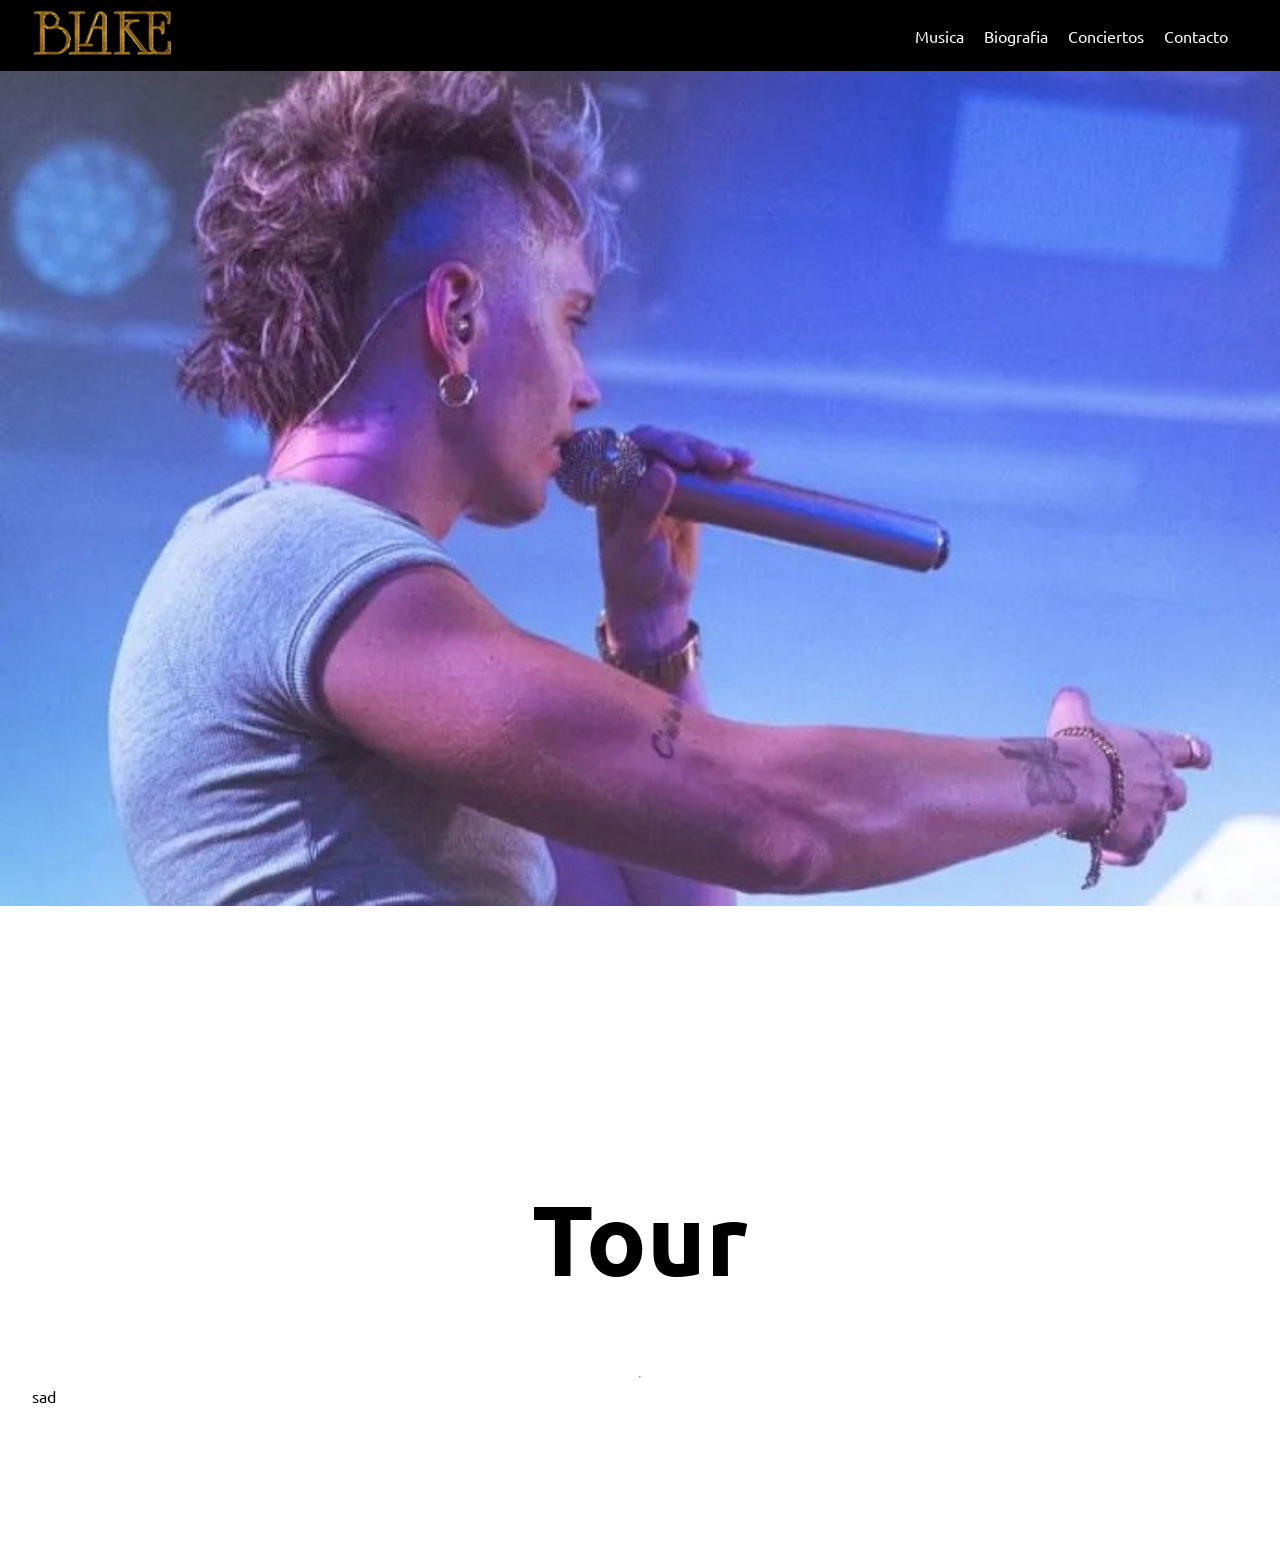
==== index.html @ 222b45f8 "tour" ====
<!DOCTYPE html>
<html lang="ca">
<head>
    <meta charset="UTF-8">
    <meta name="viewport" content="width=device-width, initial-scale=1">
    <title>Blake</title>
    <link rel="icon" href="assets/img/blake logo.webp" >
    <link rel="stylesheet" href="assets/css/estils.css">
    <link rel="stylesheet" href="assets/css/index.css">
    <link rel="preconnect" href="https://fonts.googleapis.com">
    <link rel="preconnect" href="https://fonts.gstatic.com" crossorigin>
    <link href="https://fonts.googleapis.com/css2?family=Ubuntu:ital,wght@0,300;0,400;0,500;0,700;1,300;1,400;1,500;1,700&display=swap" rel="stylesheet">
</head>

<body>
    <nav class="cabecera">
        <a href="index.html"><img src="assets/img/logo.png"></a>
        <a href="musica.html" class="menu">Musica</a>
        <a href="historia.html" class="menu">Biografia</a>
        <a href="concerts.html" class="menu">Conciertos</a>
        <a href="contacte.html" class="menu">Contacto</a>
        <div class="desplegable_movil">
            <input type="checkbox" id="toggle-info" class="toggle">
            <label for="toggle-info" class="menumovilinfo">Información </label>
            <nav class="menudesplegable">
                <a href="musica.html" class="menumovil">Musica</a>
                <a href="historia.html" class="menumovil">Biografia</a>
                <a href="concerts.html" class="menumovil">Conciertos</a>
                <a href="contacte.html" class="menumovil">Contacto</a>
            </nav>
        </div>
    </nav>
    <section class="hero">
        
    </section>
    
    <div class="tour">
        <h1>Tour</h1>
        <hr>
        <div>sad</div>
    </div>

</body>
</html>
---- assets/css/estils.css ----
body{
    font-family: ubuntu;
    margin:0 ;
}
a {
    text-decoration: none;
}
.cabecera{
    background-color: black;
    height: 55px;
    padding: 8px 32px;
    display: flex;
    position: sticky;
    top: 0;
    z-index: 100;
}
.cabecera>a{
    margin-right:20px;
    align-items: center;
    color:white;
    
}
.cabecera>a>img{
    height: 50px;
    
}
.cabecera>a:nth-child(1){
    margin-right: auto;
}
.menu{
    display:flex;
}
.menumovil{
    margin:5px 0;
    color:white;
}
.desplegable_movil{
    display: none;
    position: absolute;
    right:7%;
    top:25%;
    flex-direction: column;
    font-size:20px;
}
.menudesplegable {
    display: flex;
    flex-direction: column;
    align-items: center;
    background-color: rgb(12, 12, 23);
    border: solid 1px #FFD700;
    border-radius: 10px;
    opacity: 0;
    visibility: hidden;
    transition:opacity 0.8s ease, visibility 0.8s;
}

.toggle {
    display: none;
}
.menumovilinfo{
    margin:5px 0;
    color:white;
}
.menumovilinfo::after{
    content:"▾";
}
.toggle:checked ~ .menudesplegable {
    opacity: 1;
    visibility: visible;
}

@media(max-width:550px){
    .menu{
        display:none;
    }
    .desplegable_movil{
        display: flex;
    }
}
---- assets/css/index.css ----
.imagenhero{
    width:100%;
    opacity: 0.5;
}
.hero{
    min-height:900px;
    background-image: url("../img/blake hero.jpg");
    background-repeat: no-repeat;
    background-attachment: fixed;
    background-size: cover;  
    background-position: center;
}
.tour{
    padding:140px 32px;
    display: flex;
    flex-direction: column;
    
}
.hr {
    size:1px;
    color:black;
}
.tour h1 {
    text-align: center;
    font-size: 100px
    
}
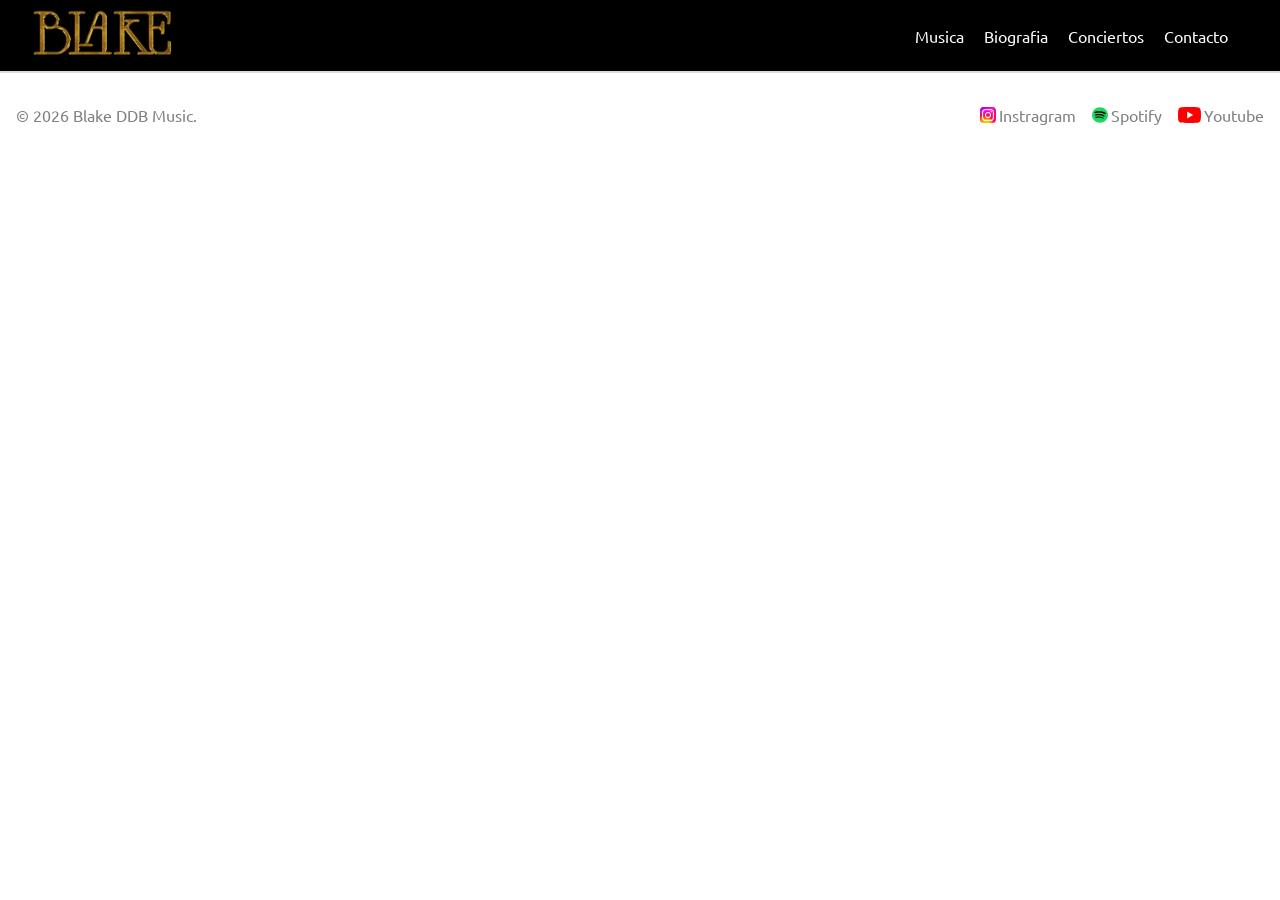
==== commit 08f27b18: "Merge remote-tracking branch 'origin/main' into danielz" ====
--- a/index.html
+++ b/index.html
@@ -6,10 +6,7 @@
     <title>Blake</title>
     <link rel="icon" href="assets/img/blake logo.webp" >
     <link rel="stylesheet" href="assets/css/estils.css">
-    <link rel="stylesheet" href="assets/css/index.css">
-    <link rel="preconnect" href="https://fonts.googleapis.com">
-    <link rel="preconnect" href="https://fonts.gstatic.com" crossorigin>
-    <link href="https://fonts.googleapis.com/css2?family=Ubuntu:ital,wght@0,300;0,400;0,500;0,700;1,300;1,400;1,500;1,700&display=swap" rel="stylesheet">
+    <link rel="stylesheet" href="assets/css/font_ubuntu.css">
 </head>
 
 <body>
@@ -34,11 +31,14 @@
         
     </section>
     
-    <div class="tour">
-        <h1>Tour</h1>
-        <hr>
-        <div>sad</div>
-    </div>
-
+    <div class="espacio"></div>
+    <footer>
+        <span>© 2026 Blake DDB Music.</span>
+        <div>
+            <a href="https://www.instagram.com/blakemusica/"><img src="./assets/img/icons/instagram_icon.svg" alt="Instragram" class="footer-icon">Instragram</a>
+            <a href="https://open.spotify.com/intl-es/artist/2FwMmxiCWQhEyO9k0nOyNF"><img src="./assets/img/icons/spotify_icon.svg" alt="Spotify" class="footer-icon">Spotify</a>
+            <a href="https://www.youtube.com/@BLAKEMUSICA"><img src="./assets/img/icons/youtube_icon.svg" alt="Youtube" class="footer-icon">Youtube</a>
+        </div>
+    </footer>
 </body>
 </html>
--- a/assets/css/estils.css
+++ b/assets/css/estils.css
@@ -1,9 +1,43 @@
 body{
-    font-family: ubuntu;
-    margin:0 ;
+    font-family: "Ubuntu";
+    margin: 0;
 }
 a {
     text-decoration: none;
+}
+footer {
+    
+    display: flex;
+    align-items: center;
+    justify-content: space-between;
+    border-top: 2px solid gainsboro;
+    padding:  2em 1em;
+    >span {
+        color: grey;
+    }
+    >div {
+        display: flex;
+        align-items: center;
+        justify-content: space-around;
+        gap: 1em;
+        >a {
+            
+            display: flex;
+            color: grey;
+            transition: color 0.1s ease; 
+            align-items: center;
+        }
+        >a:hover {
+            color: black;
+        }
+    }
+}
+.footer-icon {
+    height: 1em;
+    margin-right: 0.2em;
+}
+.invert-image-color {
+    filter: invert();
 }
 .cabecera{
     background-color: black;
--- a/assets/css/font_ubuntu.css
+++ b/assets/css/font_ubuntu.css
@@ -0,0 +1,48 @@
+@import url('https://fonts.googleapis.com/css2?family=Ubuntu:ital,wght@0,300;0,400;0,500;0,700;1,300;1,400;1,500;1,700&display=swap');
+.ubuntu-light {
+  font-family: "Ubuntu", sans-serif;
+  font-weight: 300;
+  font-style: normal;
+}
+
+.ubuntu-regular {
+  font-family: "Ubuntu", sans-serif;
+  font-weight: 400;
+  font-style: normal;
+}
+
+.ubuntu-medium {
+  font-family: "Ubuntu", sans-serif;
+  font-weight: 500;
+  font-style: normal;
+}
+
+.ubuntu-bold {
+  font-family: "Ubuntu", sans-serif;
+  font-weight: 700;
+  font-style: normal;
+}
+
+.ubuntu-light-italic {
+  font-family: "Ubuntu", sans-serif;
+  font-weight: 300;
+  font-style: italic;
+}
+
+.ubuntu-regular-italic {
+  font-family: "Ubuntu", sans-serif;
+  font-weight: 400;
+  font-style: italic;
+}
+
+.ubuntu-medium-italic {
+  font-family: "Ubuntu", sans-serif;
+  font-weight: 500;
+  font-style: italic;
+}
+
+.ubuntu-bold-italic {
+  font-family: "Ubuntu", sans-serif;
+  font-weight: 700;
+  font-style: italic;
+}
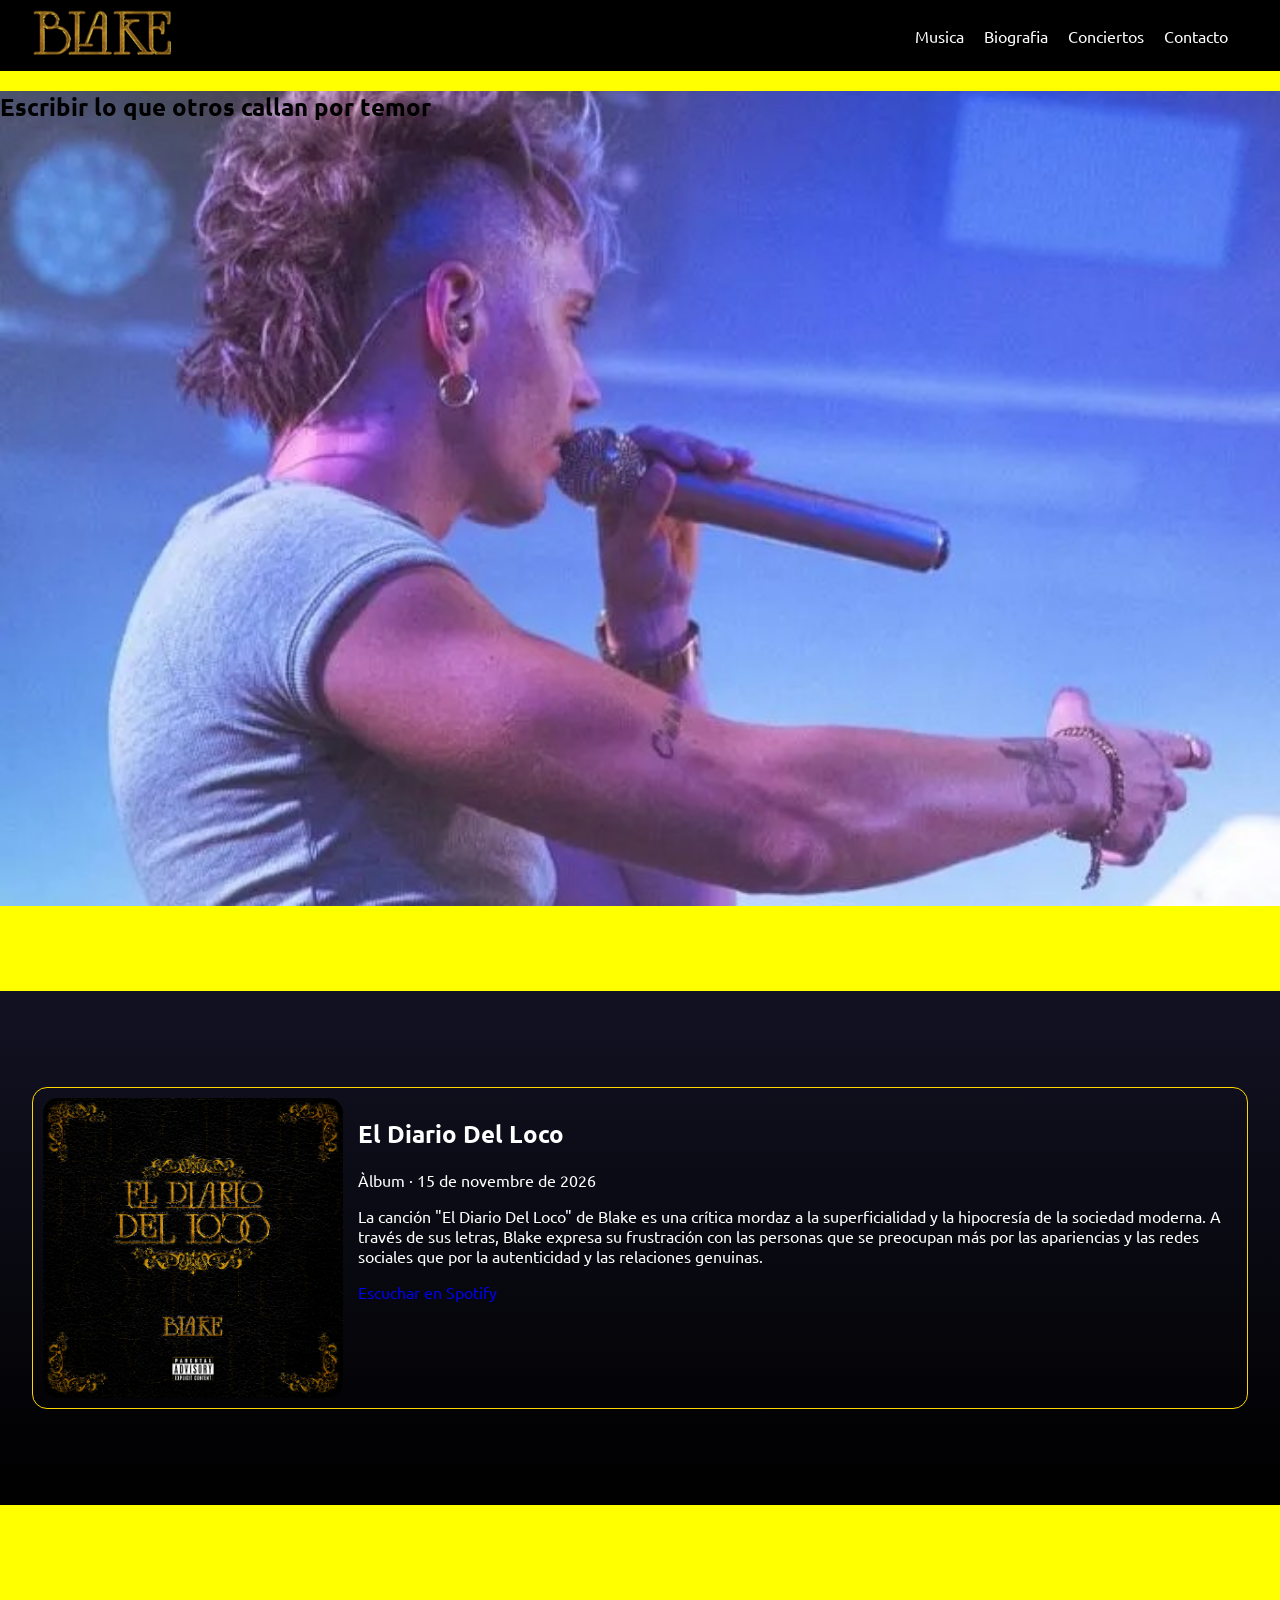
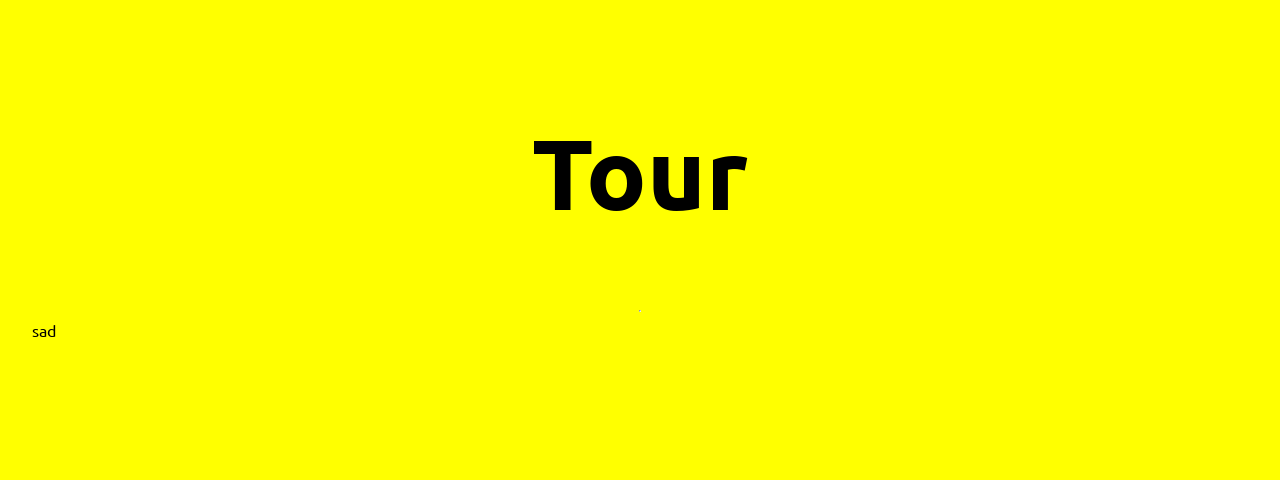
==== commit 206a53b3: "header para moviles arreglado" ====
--- a/index.html
+++ b/index.html
@@ -6,7 +6,10 @@
     <title>Blake</title>
     <link rel="icon" href="assets/img/blake logo.webp" >
     <link rel="stylesheet" href="assets/css/estils.css">
-    <link rel="stylesheet" href="assets/css/font_ubuntu.css">
+    <link rel="stylesheet" href="assets/css/index.css">
+    <link rel="preconnect" href="https://fonts.googleapis.com">
+    <link rel="preconnect" href="https://fonts.gstatic.com" crossorigin>
+    <link href="https://fonts.googleapis.com/css2?family=Ubuntu:ital,wght@0,300;0,400;0,500;0,700;1,300;1,400;1,500;1,700&display=swap" rel="stylesheet">
 </head>
 
 <body>
@@ -28,17 +31,32 @@
         </div>
     </nav>
     <section class="hero">
-        
+        <h1 class="hero_texto">Escribir lo que otros callan por temor</h1>
     </section>
-    
-    <div class="espacio"></div>
-    <footer>
-        <span>© 2026 Blake DDB Music.</span>
-        <div>
-            <a href="https://www.instagram.com/blakemusica/"><img src="./assets/img/icons/instagram_icon.svg" alt="Instragram" class="footer-icon">Instragram</a>
-            <a href="https://open.spotify.com/intl-es/artist/2FwMmxiCWQhEyO9k0nOyNF"><img src="./assets/img/icons/spotify_icon.svg" alt="Spotify" class="footer-icon">Spotify</a>
-            <a href="https://www.youtube.com/@BLAKEMUSICA"><img src="./assets/img/icons/youtube_icon.svg" alt="Youtube" class="footer-icon">Youtube</a>
+    <section class="album">
+    <div class="albumcard">
+        <img src="assets/img/portadaalbum.png" class="albumportada">
+
+        <div class="albuminfo">
+
+            <h2>El Diario Del Loco</h2>
+            <p class="album_fecha">Àlbum · 15 de novembre de 2026</p>
+            <p class="album_descripcion">
+                La canción "El Diario Del Loco" de Blake es una crítica mordaz a la superficialidad y la hipocresía de la sociedad moderna. A través de sus letras, Blake expresa su frustración con las personas que se preocupan más por las apariencias y las redes sociales que por la autenticidad y las relaciones genuinas.
+            </p>
+
+            <div class="album_botones">
+                <a href="https://open.spotify.com/intl-es/track/6HlX2bpBirY8SBoBMc69nj"">Escuchar en Spotify</a>
+
+            </div>
         </div>
-    </footer>
+    </div>
+</section>
+    <div class="tour">
+        <h1>Tour</h1>
+        <hr>
+        <div>sad</div>
+    </div>
+
 </body>
 </html>
--- a/assets/css/estils.css
+++ b/assets/css/estils.css
@@ -1,43 +1,9 @@
 body{
-    font-family: "Ubuntu";
-    margin: 0;
+    font-family: ubuntu;
+    margin:0 ;
 }
 a {
     text-decoration: none;
-}
-footer {
-    
-    display: flex;
-    align-items: center;
-    justify-content: space-between;
-    border-top: 2px solid gainsboro;
-    padding:  2em 1em;
-    >span {
-        color: grey;
-    }
-    >div {
-        display: flex;
-        align-items: center;
-        justify-content: space-around;
-        gap: 1em;
-        >a {
-            
-            display: flex;
-            color: grey;
-            transition: color 0.1s ease; 
-            align-items: center;
-        }
-        >a:hover {
-            color: black;
-        }
-    }
-}
-.footer-icon {
-    height: 1em;
-    margin-right: 0.2em;
-}
-.invert-image-color {
-    filter: invert();
 }
 .cabecera{
     background-color: black;
@@ -56,7 +22,6 @@
 }
 .cabecera>a>img{
     height: 50px;
-    
 }
 .cabecera>a:nth-child(1){
     margin-right: auto;
@@ -65,8 +30,18 @@
     display:flex;
 }
 .menumovil{
-    margin:5px 0;
+    padding:5px 0;
     color:white;
+}
+
+.menumovil:hover{
+    background-color: rgb(44, 44, 44);
+}
+.menumovil:hover:first-child{
+    border-radius:10px 10px 0 0;
+}
+.menumovil:hover:last-child{
+    border-radius:0 0 10px 10px;
 }
 .desplegable_movil{
     display: none;
@@ -79,13 +54,13 @@
 .menudesplegable {
     display: flex;
     flex-direction: column;
-    align-items: center;
+    text-align: center;
     background-color: rgb(12, 12, 23);
     border: solid 1px #FFD700;
     border-radius: 10px;
     opacity: 0;
     visibility: hidden;
-    transition:opacity 0.8s ease, visibility 0.8s;
+    transition:opacity 0.5s ease, visibility 0.5s;
 }
 
 .toggle {
@@ -103,7 +78,7 @@
     visibility: visible;
 }
 
-@media(max-width:550px){
+@media(max-width:580px){
     .menu{
         display:none;
     }
--- a/assets/css/index.css
+++ b/assets/css/index.css
@@ -0,0 +1,59 @@
+body{
+    background-color:yellow;
+}
+.imagenhero{
+    width:100%;
+    opacity: 0.5;
+}
+.hero{
+    min-height:900px;
+    background-image: url("../img/blake hero.jpg");
+    background-repeat: no-repeat;
+    background-attachment: fixed;
+    background-size: cover;  
+    background-position: center;
+}
+
+
+/*lanzamiento*/
+.album{
+    background: linear-gradient(#121223, black);
+    color: white;
+    padding: 96px 32px;
+
+}
+.albumcard{
+    border: 1px solid #FFD700;
+    padding: 10px;
+    display: flex;
+    
+    border-radius: 15px;
+}
+.albumportada{
+    max-width: 300px;
+    width: 100%;
+    border-radius: 15px;
+    margin-right: 15px;
+}
+
+
+
+
+
+
+
+
+/*Tour*/
+.tour{
+    padding:140px 32px;
+    display: flex;
+    flex-direction: column;
+    
+    
+}
+
+.tour h1 {
+    text-align: center;
+    font-size: 100px
+    
+}
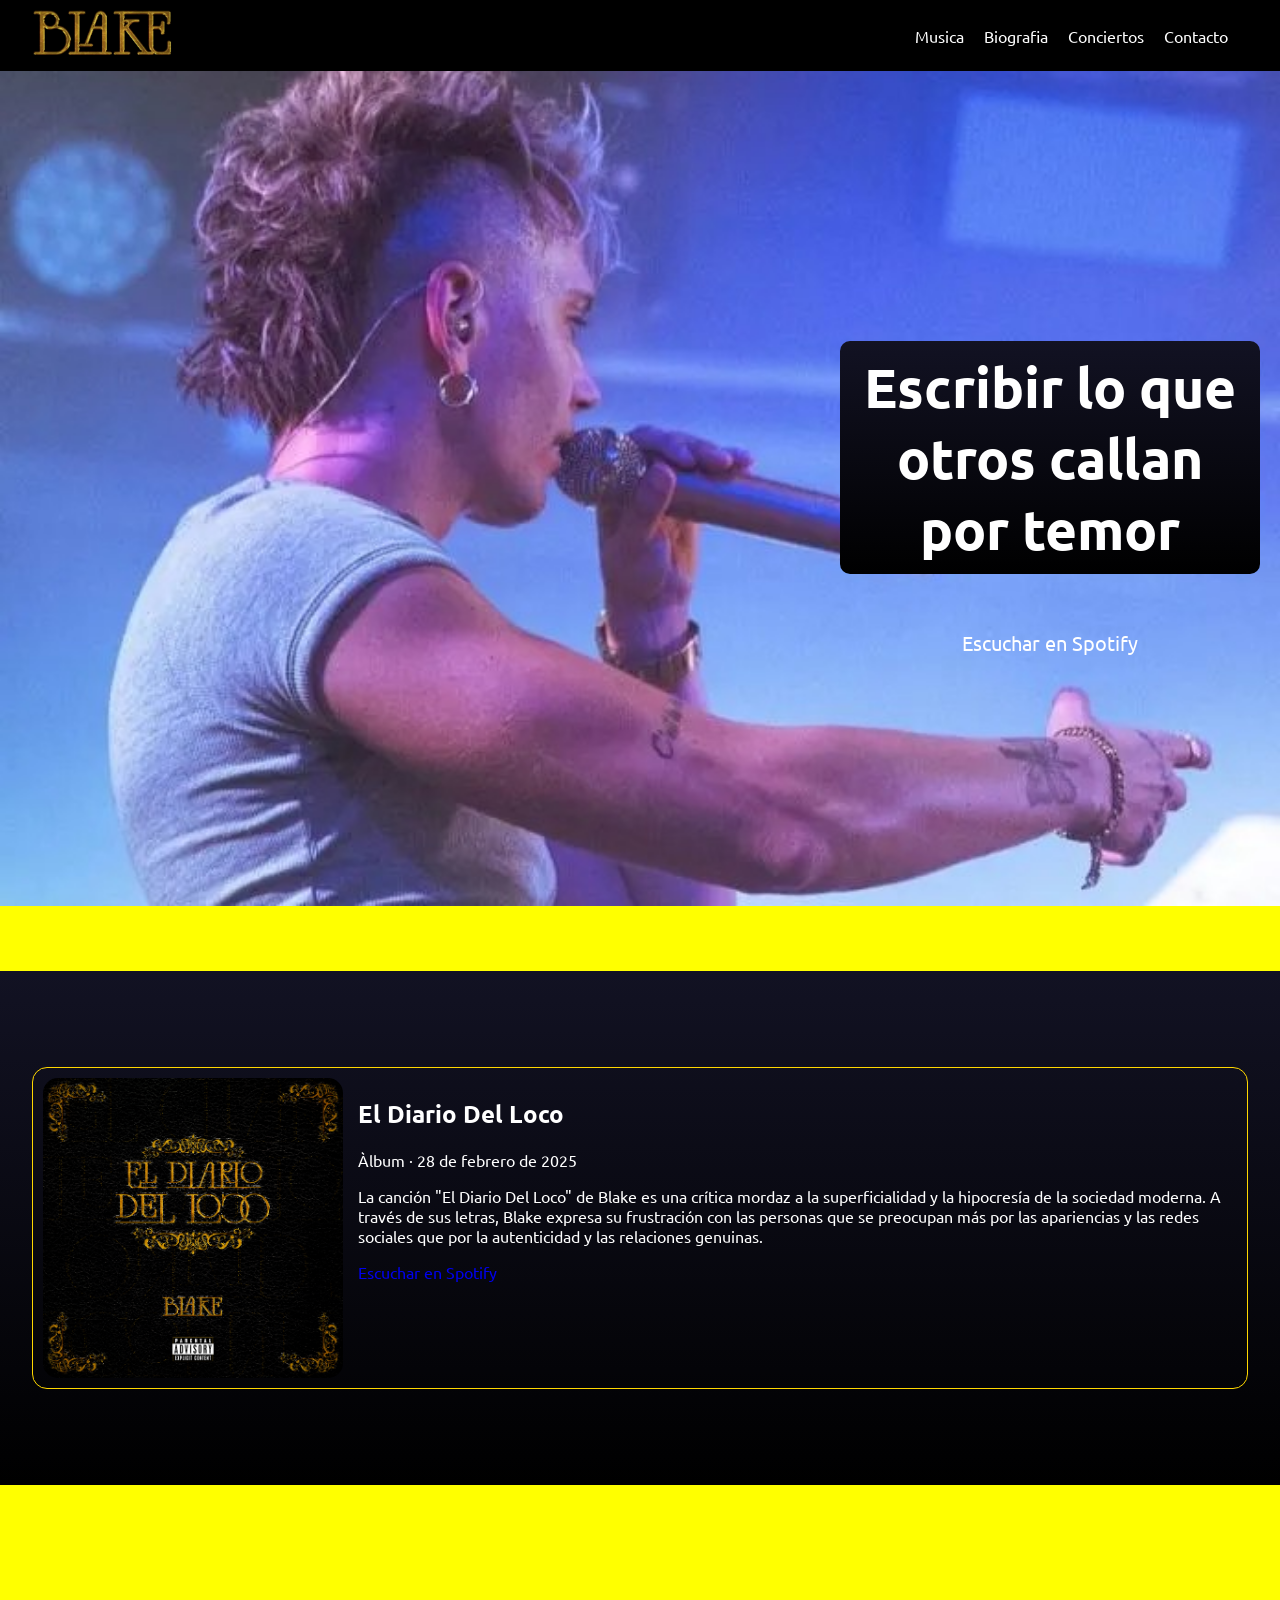
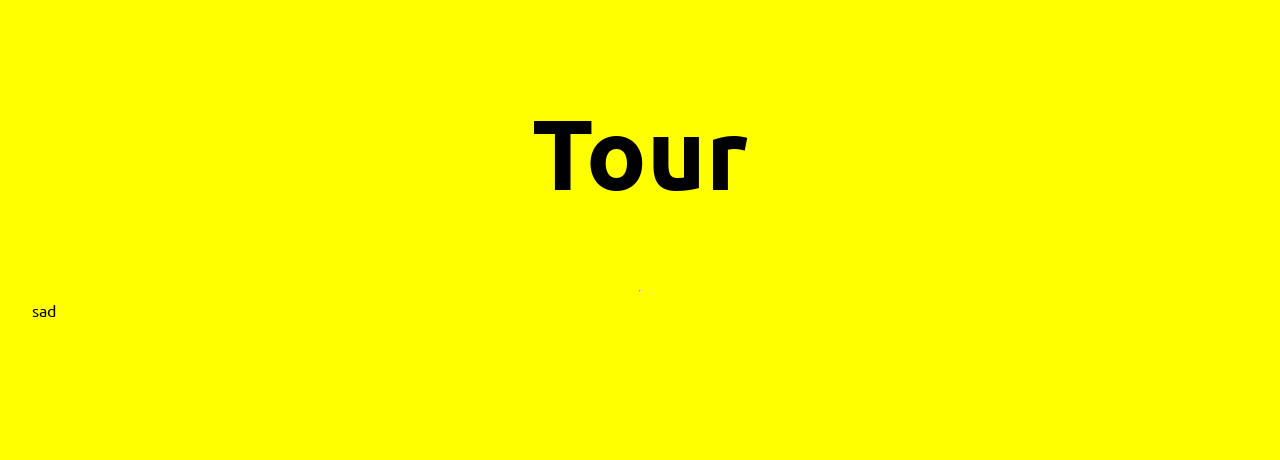
==== commit a491279a: "continuando hero" ====
--- a/index.html
+++ b/index.html
@@ -31,7 +31,8 @@
         </div>
     </nav>
     <section class="hero">
-        <h1 class="hero_texto">Escribir lo que otros callan por temor</h1>
+        <h1 class="hero_titulo">Escribir lo que otros callan por temor</h1>
+        <a class="spotify">Escuchar en Spotify</a>
     </section>
     <section class="album">
     <div class="albumcard">
@@ -40,7 +41,7 @@
         <div class="albuminfo">
 
             <h2>El Diario Del Loco</h2>
-            <p class="album_fecha">Àlbum · 15 de novembre de 2026</p>
+            <p class="album_fecha">Àlbum · 28 de febrero de 2025</p>
             <p class="album_descripcion">
                 La canción "El Diario Del Loco" de Blake es una crítica mordaz a la superficialidad y la hipocresía de la sociedad moderna. A través de sus letras, Blake expresa su frustración con las personas que se preocupan más por las apariencias y las redes sociales que por la autenticidad y las relaciones genuinas.
             </p>
--- a/assets/css/index.css
+++ b/assets/css/index.css
@@ -6,15 +6,39 @@
     opacity: 0.5;
 }
 .hero{
-    min-height:900px;
+    min-height: 100dvh;
     background-image: url("../img/blake hero.jpg");
     background-repeat: no-repeat;
     background-attachment: fixed;
     background-size: cover;  
     background-position: center;
+    display: flex;
+    flex-direction: column;
+
 }
-
-
+.hero_titulo{
+    background: linear-gradient(#121223, black);
+    color: white;
+    border-radius: 10px;
+    margin-top: 30dvh;
+    margin-left: auto;
+    margin-right: 20px;
+    padding: 10px;
+    text-align: center;
+    font-size: 55px;
+    width: 400px;
+}
+.spotify{
+    background: ;
+    color: white;
+    border-radius: 10px;
+    margin-left: auto;
+    margin-right: 20px;
+    padding: 10px;
+    text-align: center;
+    font-size: 20px;
+    width: 400px;
+}
 /*lanzamiento*/
 .album{
     background: linear-gradient(#121223, black);
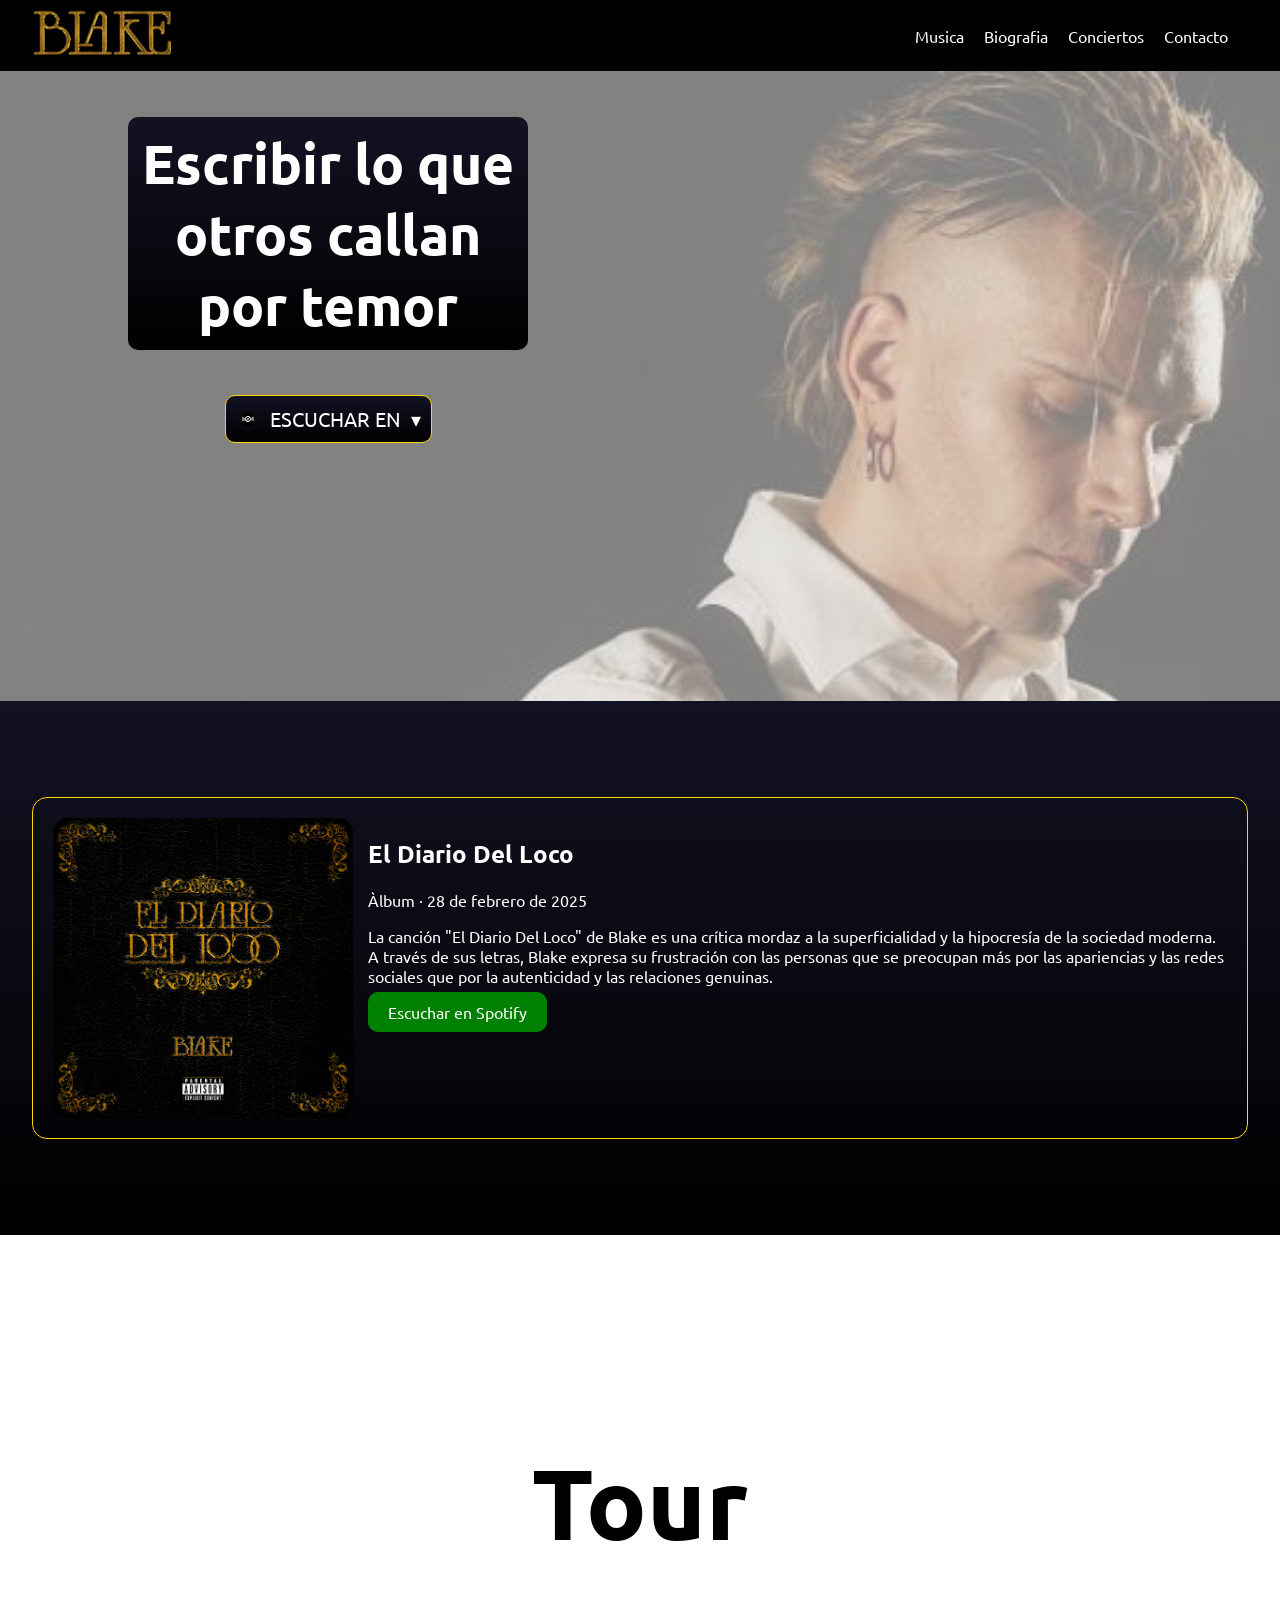
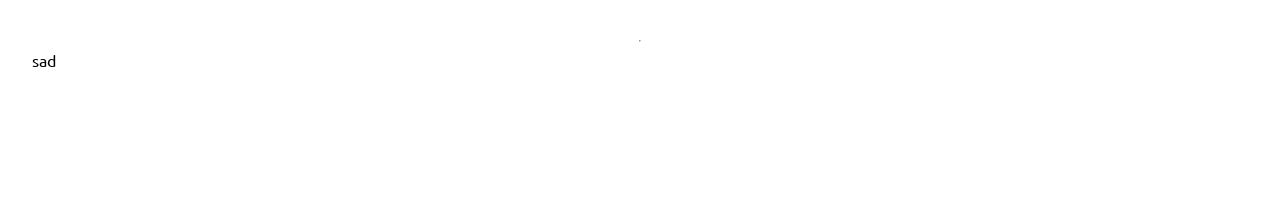
==== commit c6998beb: "pagina principal practicament terminada falta las novedades del artista(tour)" ====
--- a/index.html
+++ b/index.html
@@ -13,6 +13,7 @@
 </head>
 
 <body>
+    <div class="progreso"></div>
     <nav class="cabecera">
         <a href="index.html"><img src="assets/img/logo.png"></a>
         <a href="musica.html" class="menu">Musica</a>
@@ -30,10 +31,27 @@
             </nav>
         </div>
     </nav>
+
     <section class="hero">
-        <h1 class="hero_titulo">Escribir lo que otros callan por temor</h1>
-        <a class="spotify">Escuchar en Spotify</a>
+        <div class="hero_caja">
+            <div class="animacion"></div>
+            <h1 class="hero_titulo">Escribir lo que otros callan por temor</h1>
+                <div class="hero_desplegable">
+    <div class="hero_escuchar" >
+        <object type="image/svg+xml" data="assets/altres_recursos/Player_Music.svg"></object>
+        <span>Escuchar en</span>
+    </div>
+
+    <div class="hero_escuchar_menu">
+        <a class="plataforma" href="https://open.spotify.com/intl-es/artist/2FwMmxiCWQhEyO9k0nOyNF">Spotify</a>
+        <a class="plataforma" href="https://www.youtube.com/channel/UCLmsHpqffqs_5y8jvbsptvw" target="_blank" rel="noopener">YouTube</a>
+        <a class="plataforma" href="https://music.apple.com/es/artist/blake/1274430332" target="_blank" rel="noopener">Apple Music</a>
+    </div>
+</div>
+        </div>
     </section>
+
+
     <section class="album">
     <div class="albumcard">
         <img src="assets/img/portadaalbum.png" class="albumportada">
@@ -47,7 +65,7 @@
             </p>
 
             <div class="album_botones">
-                <a href="https://open.spotify.com/intl-es/track/6HlX2bpBirY8SBoBMc69nj"">Escuchar en Spotify</a>
+                <a href="https://open.spotify.com/intl-es/track/6HlX2bpBirY8SBoBMc69nj" class="diario_spotify">Escuchar en Spotify</a>
 
             </div>
         </div>
--- a/assets/css/estils.css
+++ b/assets/css/estils.css
@@ -73,6 +73,7 @@
 .menumovilinfo::after{
     content:"▾";
 }
+
 .toggle:checked ~ .menudesplegable {
     opacity: 1;
     visibility: visible;
--- a/assets/css/index.css
+++ b/assets/css/index.css
@@ -1,58 +1,164 @@
-body{
-    background-color:yellow;
-}
+/* Animación con scroll*/
+.progreso{
+    position: fixed;
+    top: 0;
+    left: 0;
+    width: 100%;
+    height: 4px;
+    background: #FFD700;
+    transform: scaleX(0);
+    transform-origin: left;
+    z-index: 1000;
+}
+
+@keyframes crece{
+    to { transform: scaleX(1); }
+}
+
+@supports (animation-timeline: view()){
+    .progreso{
+        animation: crece linear;
+        animation-timeline: scroll(block);
+    }
+}
+
+/* Hero */
 .imagenhero{
-    width:100%;
+    width: 100%;
     opacity: 0.5;
 }
+
 .hero{
-    min-height: 100dvh;
-    background-image: url("../img/blake hero.jpg");
+    min-height: 70dvh;
+    background-image:
+        linear-gradient(rgba(255,255,255,0.5), rgba(255,255,255,0.5)),
+        url("../img/blake_hero.jpg");
     background-repeat: no-repeat;
     background-attachment: fixed;
-    background-size: cover;  
+    background-size: cover;
     background-position: center;
     display: flex;
     flex-direction: column;
-
-}
+}
+
+.hero_caja{
+    position: relative;
+    display: flex;
+    flex-direction: column;
+    align-items: center;
+    margin-left: 10%;
+    width: 400px;
+}
+
 .hero_titulo{
+    order: 3;
     background: linear-gradient(#121223, black);
     color: white;
     border-radius: 10px;
-    margin-top: 30dvh;
-    margin-left: auto;
-    margin-right: 20px;
     padding: 10px;
     text-align: center;
     font-size: 55px;
-    width: 400px;
-}
-.spotify{
-    background: ;
-    color: white;
-    border-radius: 10px;
-    margin-left: auto;
-    margin-right: 20px;
+}
+
+
+/* menu desplegable */
+.hero_desplegable{
+    order: 4;
+    position: relative;
+    width: fit-content;
+}
+
+.hero_escuchar{
+    display: flex;
+    flex-direction: row;
+    align-items: center;
+    gap: 10px;
+    color: white;
     padding: 10px;
-    text-align: center;
     font-size: 20px;
-    width: 400px;
-}
-/*lanzamiento*/
+    text-transform: uppercase;
+    cursor: pointer;
+    background: linear-gradient(#121223, black);
+    border: 1px solid #FFD700;
+    border-radius: 10px;
+    margin-bottom: 10px;
+}
+
+.hero_escuchar object{
+    width: 24px;
+    height: 24px;
+}
+
+.hero_escuchar::after{
+    content: "▾";
+    transition: transform 0.3s;
+}
+
+.hero_desplegable:hover .hero_escuchar::after{
+    transform: rotate(180deg);
+}
+
+.hero_escuchar_menu{
+    display: none;
+    flex-direction: column;
+    align-items: center;
+    background: rgb(12, 12, 23);
+    border: 1px solid #f2c200;
+    border-radius: 10px;
+    transform-origin: top ;
+}
+
+.hero_desplegable:hover .hero_escuchar_menu{
+    display: flex;
+    animation: abrirMenu 0.3s ease-out;
+}
+
+@keyframes abrirMenu{
+    from {
+        opacity: 0;
+        transform: translateY(-20px) ;
+    }
+    to {
+        opacity: 1;
+        transform: translateY(0);
+    }
+}
+
+.plataforma{
+    color: white;
+    text-decoration: none;
+    font-size: 20px;
+    padding: 4px 8px;
+}
+
+.plataforma:hover{
+    background-color: rgb(44, 44, 44);
+    border-radius: 10px;
+}
+
+.hero_desplegable:hover .plataforma{
+    animation: entraPlataforma 0.3s ease-out both;
+}
+
+@keyframes entraPlataforma{
+    from { opacity: 0; transform: translateX(-12px); }
+    to   { opacity: 1; transform: translateX(0); }
+}
+
+/* ===== Lanzamiento ===== */
 .album{
     background: linear-gradient(#121223, black);
     color: white;
     padding: 96px 32px;
-
-}
+}
+
 .albumcard{
     border: 1px solid #FFD700;
-    padding: 10px;
-    display: flex;
-    
+    display: flex;
+    padding: 20px;
     border-radius: 15px;
 }
+
 .albumportada{
     max-width: 300px;
     width: 100%;
@@ -60,24 +166,38 @@
     margin-right: 15px;
 }
 
-
-
-
-
-
-
-
-/*Tour*/
+.diario_spotify{
+    background-color: green;
+    color: white;
+    padding: 10px 20px;
+    border-radius: 10px;
+}
+
+@media (max-width: 715px){
+    .albumcard{
+        flex-direction: column;
+        align-items: center;
+    }
+}
+
+/* ===== Tour ===== */
 .tour{
-    padding:140px 32px;
-    display: flex;
-    flex-direction: column;
-    
-    
-}
-
-.tour h1 {
+    padding: 140px 32px;
+    display: flex;
+    flex-direction: column;
+}
+
+.tour h1{
     text-align: center;
-    font-size: 100px
-    
+    font-size: 100px;
+}
+
+/* ===== Accesibilidad: sin animaciones si el usuario las desactiva ===== */
+@media (prefers-reduced-motion: reduce){
+    .progreso,
+    .animacion span,
+    .hero_escuchar_menu,
+    .plataforma{
+        animation: none !important;
+    }
 }
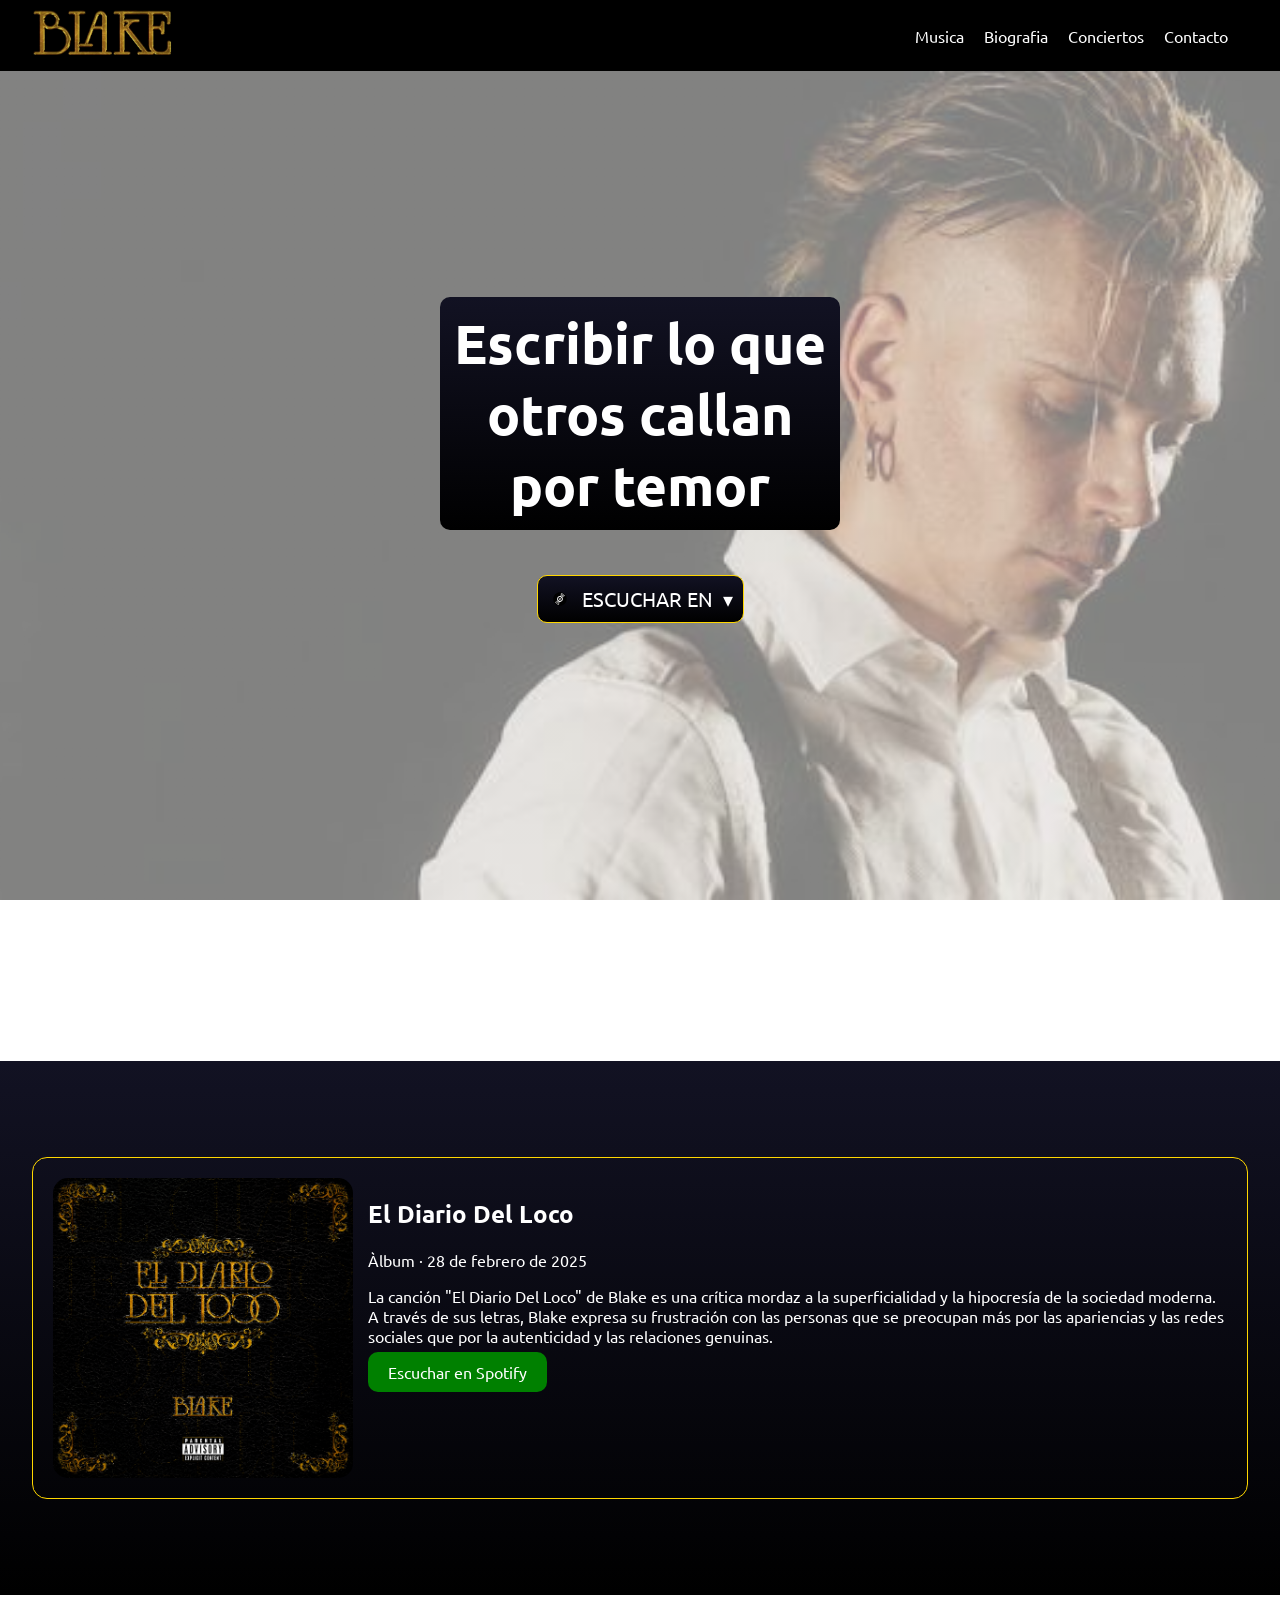
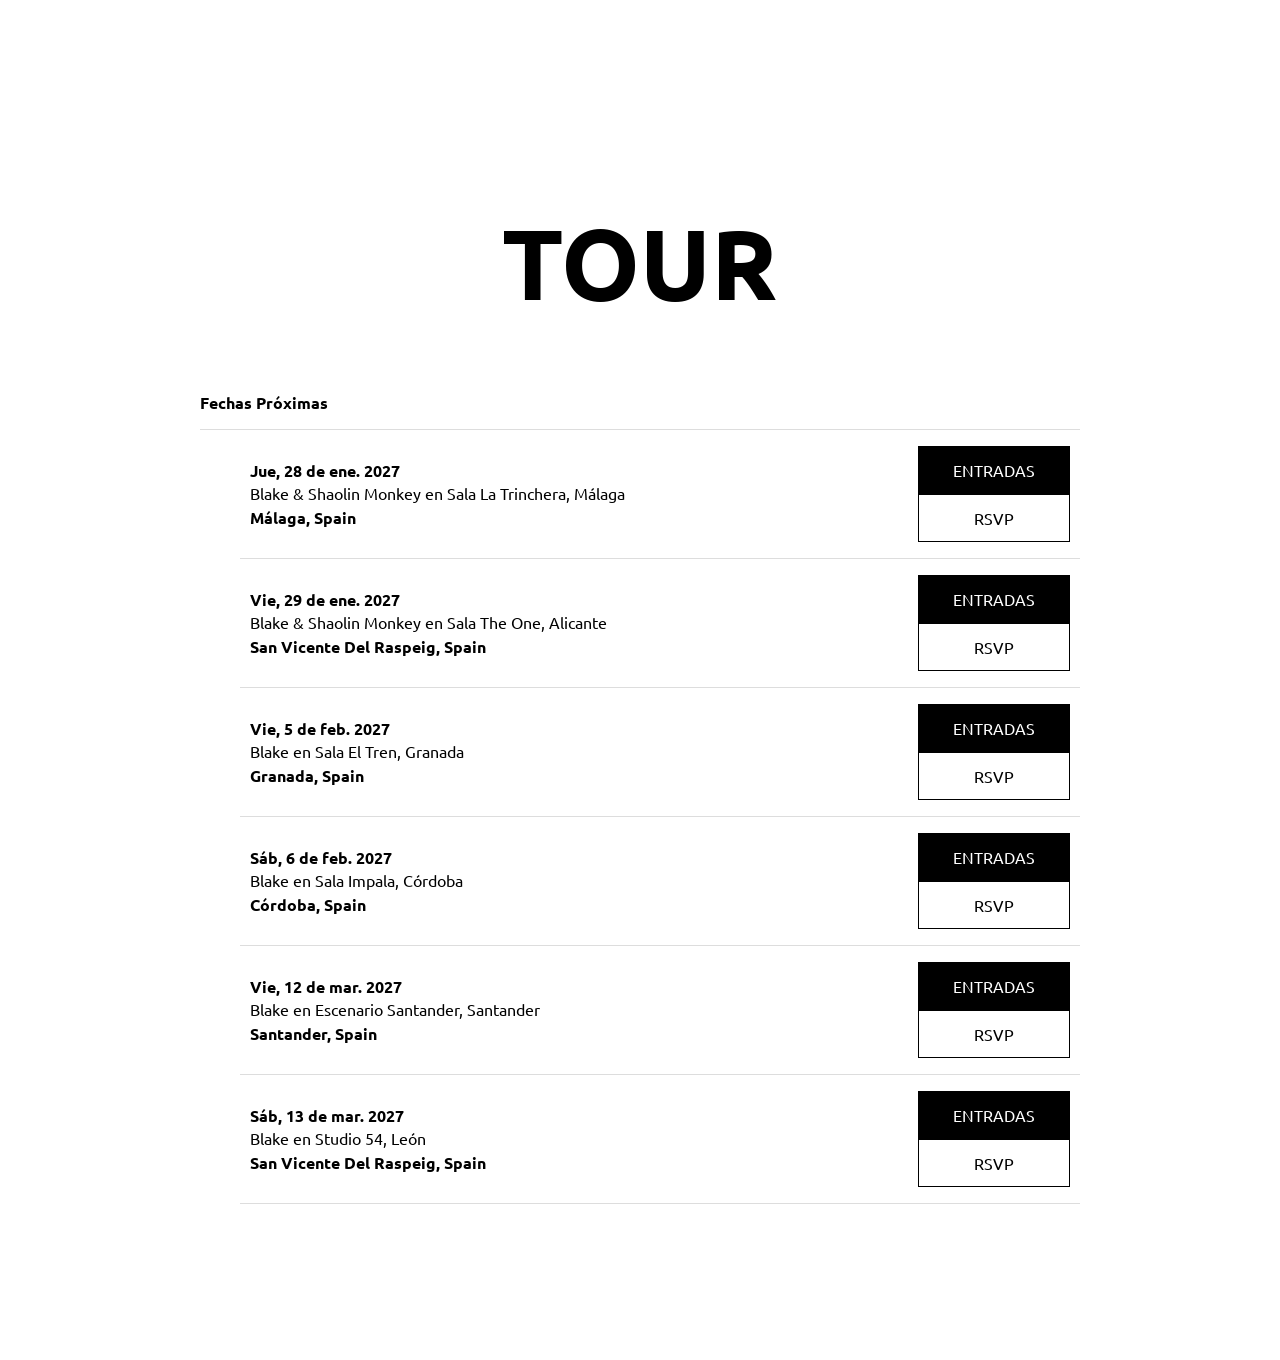
==== commit fd57eb89: "index terminado" ====
--- a/index.html
+++ b/index.html
@@ -33,6 +33,7 @@
     </nav>
 
     <section class="hero">
+        <div class="hero_items">
         <div class="hero_caja">
             <div class="animacion"></div>
             <h1 class="hero_titulo">Escribir lo que otros callan por temor</h1>
@@ -48,6 +49,7 @@
         <a class="plataforma" href="https://music.apple.com/es/artist/blake/1274430332" target="_blank" rel="noopener">Apple Music</a>
     </div>
 </div>
+        </div>
         </div>
     </section>
 
@@ -71,11 +73,85 @@
         </div>
     </div>
 </section>
-    <div class="tour">
-        <h1>Tour</h1>
-        <hr>
-        <div>sad</div>
+    <main class="tour">
+    <h1>TOUR</h1>
+    <div class="subhead">
+      <span>Fechas Próximas</span>
     </div>
+
+    <ul class="fechas">
+      <li class="fecha">
+        <div class="fecha-info">
+          <span class="dia">Jue, 28 de ene. 2027</span>
+          Blake & Shaolin Monkey en Sala La Trinchera, Málaga
+          <span class="lugar">Málaga, Spain</span>
+        </div>
+        <div class="botones">
+          <a class="btn btn-entradas" href="#">ENTRADAS</a>
+          <a class="btn btn-rsvp" href="#">RSVP</a>
+        </div>
+      </li>
+
+      <li class="fecha">
+        <div class="fecha-info">
+          <span class="dia">Vie, 29 de ene. 2027</span>
+          Blake & Shaolin Monkey en Sala The One, Alicante
+          <span class="lugar">San Vicente Del Raspeig, Spain</span>
+        </div>
+        <div class="botones">
+          <a class="btn btn-entradas" href="#">ENTRADAS</a>
+          <a class="btn btn-rsvp" href="#">RSVP</a>
+        </div>
+      </li>
+
+      <li class="fecha">
+        <div class="fecha-info">
+          <span class="dia">Vie, 5 de feb. 2027</span>
+          Blake en Sala El Tren, Granada
+          <span class="lugar">Granada, Spain</span>
+        </div>
+        <div class="botones">
+          <a class="btn btn-entradas" href="#">ENTRADAS</a>
+          <a class="btn btn-rsvp" href="#">RSVP</a>
+        </div>
+      </li>
+
+      <li class="fecha">
+        <div class="fecha-info">
+          <span class="dia">Sáb, 6 de feb. 2027</span>
+          Blake en Sala Impala, Córdoba
+          <span class="lugar">Córdoba, Spain</span>
+        </div>
+        <div class="botones">
+          <a class="btn btn-entradas" href="#">ENTRADAS</a>
+          <a class="btn btn-rsvp" href="#">RSVP</a>
+        </div>
+      </li>
+
+      <li class="fecha">
+        <div class="fecha-info">
+          <span class="dia">Vie, 12 de mar. 2027</span>
+          Blake en Escenario Santander, Santander
+          <span class="lugar">Santander, Spain</span>
+        </div>
+        <div class="botones">
+          <a class="btn btn-entradas" href="#">ENTRADAS</a>
+          <a class="btn btn-rsvp" href="#">RSVP</a>
+        </div>
+      </li>
+      <li class="fecha">
+        <div class="fecha-info">
+          <span class="dia">Sáb, 13 de mar. 2027</span>
+          Blake en Studio 54, León
+          <span class="lugar">San Vicente Del Raspeig, Spain</span>
+        </div>
+        <div class="botones">
+          <a class="btn btn-entradas" href="#">ENTRADAS</a>
+          <a class="btn btn-rsvp" href="#">RSVP</a>
+        </div>
+      </li>
+    </ul>
+  </main>
 
 </body>
 </html>
--- a/assets/css/index.css
+++ b/assets/css/index.css
@@ -1,4 +1,4 @@
-/* Animación con scroll*/
+/* -----Animación con scroll-----*/
 .progreso{
     position: fixed;
     top: 0;
@@ -22,14 +22,14 @@
     }
 }
 
-/* Hero */
+/* -----Hero----- */
 .imagenhero{
     width: 100%;
     opacity: 0.5;
 }
 
 .hero{
-    min-height: 70dvh;
+    min-height: 90dvh;
     background-image:
         linear-gradient(rgba(255,255,255,0.5), rgba(255,255,255,0.5)),
         url("../img/blake_hero.jpg");
@@ -37,21 +37,26 @@
     background-attachment: fixed;
     background-size: cover;
     background-position: center;
-    display: flex;
-    flex-direction: column;
-}
-
+    padding-top: 20dvh;
+    display: flex;
+    flex-direction: column;
+    align-items: center;
+}
+.hero_items{
+    display: flex;
+    flex-direction: column;
+    max-width: 1200px;
+}
 .hero_caja{
     position: relative;
     display: flex;
     flex-direction: column;
     align-items: center;
-    margin-left: 10%;
     width: 400px;
+
 }
 
 .hero_titulo{
-    order: 3;
     background: linear-gradient(#121223, black);
     color: white;
     border-radius: 10px;
@@ -61,9 +66,8 @@
 }
 
 
-/* menu desplegable */
+/* -----menu desplegable----- */
 .hero_desplegable{
-    order: 4;
     position: relative;
     width: fit-content;
 }
@@ -145,11 +149,13 @@
     to   { opacity: 1; transform: translateX(0); }
 }
 
-/* ===== Lanzamiento ===== */
+/* -----album----- */
 .album{
     background: linear-gradient(#121223, black);
     color: white;
     padding: 96px 32px;
+    display: flex;
+    justify-content: center;
 }
 
 .albumcard{
@@ -157,6 +163,7 @@
     display: flex;
     padding: 20px;
     border-radius: 15px;
+    max-width: 1200px;
 }
 
 .albumportada{
@@ -180,24 +187,72 @@
     }
 }
 
-/* ===== Tour ===== */
+/* -----Tour----- */
 .tour{
     padding: 140px 32px;
     display: flex;
     flex-direction: column;
 }
+
+
+
+.tour {
+      max-width: 880px;
+      margin: 0 auto;
+    }
 
 .tour h1{
     text-align: center;
     font-size: 100px;
 }
 
-/* ===== Accesibilidad: sin animaciones si el usuario las desactiva ===== */
-@media (prefers-reduced-motion: reduce){
-    .progreso,
-    .animacion span,
-    .hero_escuchar_menu,
-    .plataforma{
-        animation: none !important;
-    }
-}+
+.subhead {
+    display: flex;
+    font-weight: 700;
+}
+.fechas {
+      list-style: none;
+      border-top: 1px solid #ddd;
+    }
+
+    .fecha {
+      display: flex;
+      justify-content: space-between;
+      align-items: center;
+      padding: 16px 10px;
+      border-bottom: 1px solid #ddd;
+    }
+
+    .fecha-info { font-size: 1rem; line-height: 1.45; }
+    .fecha-info .dia,
+    .fecha-info .lugar { font-weight: 700; display: block; }
+
+    .botones {
+      display: flex;
+      flex-direction: column;
+    }
+
+    .btn {
+      display: flex;
+      align-items: center;
+      justify-content: center;
+      width: 150px;
+      height: 46px;
+      border: 1px solid #000;
+    }
+    .btn-entradas { 
+        background: #000; 
+        color: #fff; 
+    }
+    .btn-rsvp { 
+        background: #fff; 
+        color: #000; 
+    }
+
+    @media (max-width: 600px) {
+      h1 {margin-bottom: 36px; }
+      .fecha { flex-direction: column; align-items: flex-start; }
+      .botones { width: 100%; }
+      .btn { width: 100%; }
+    }
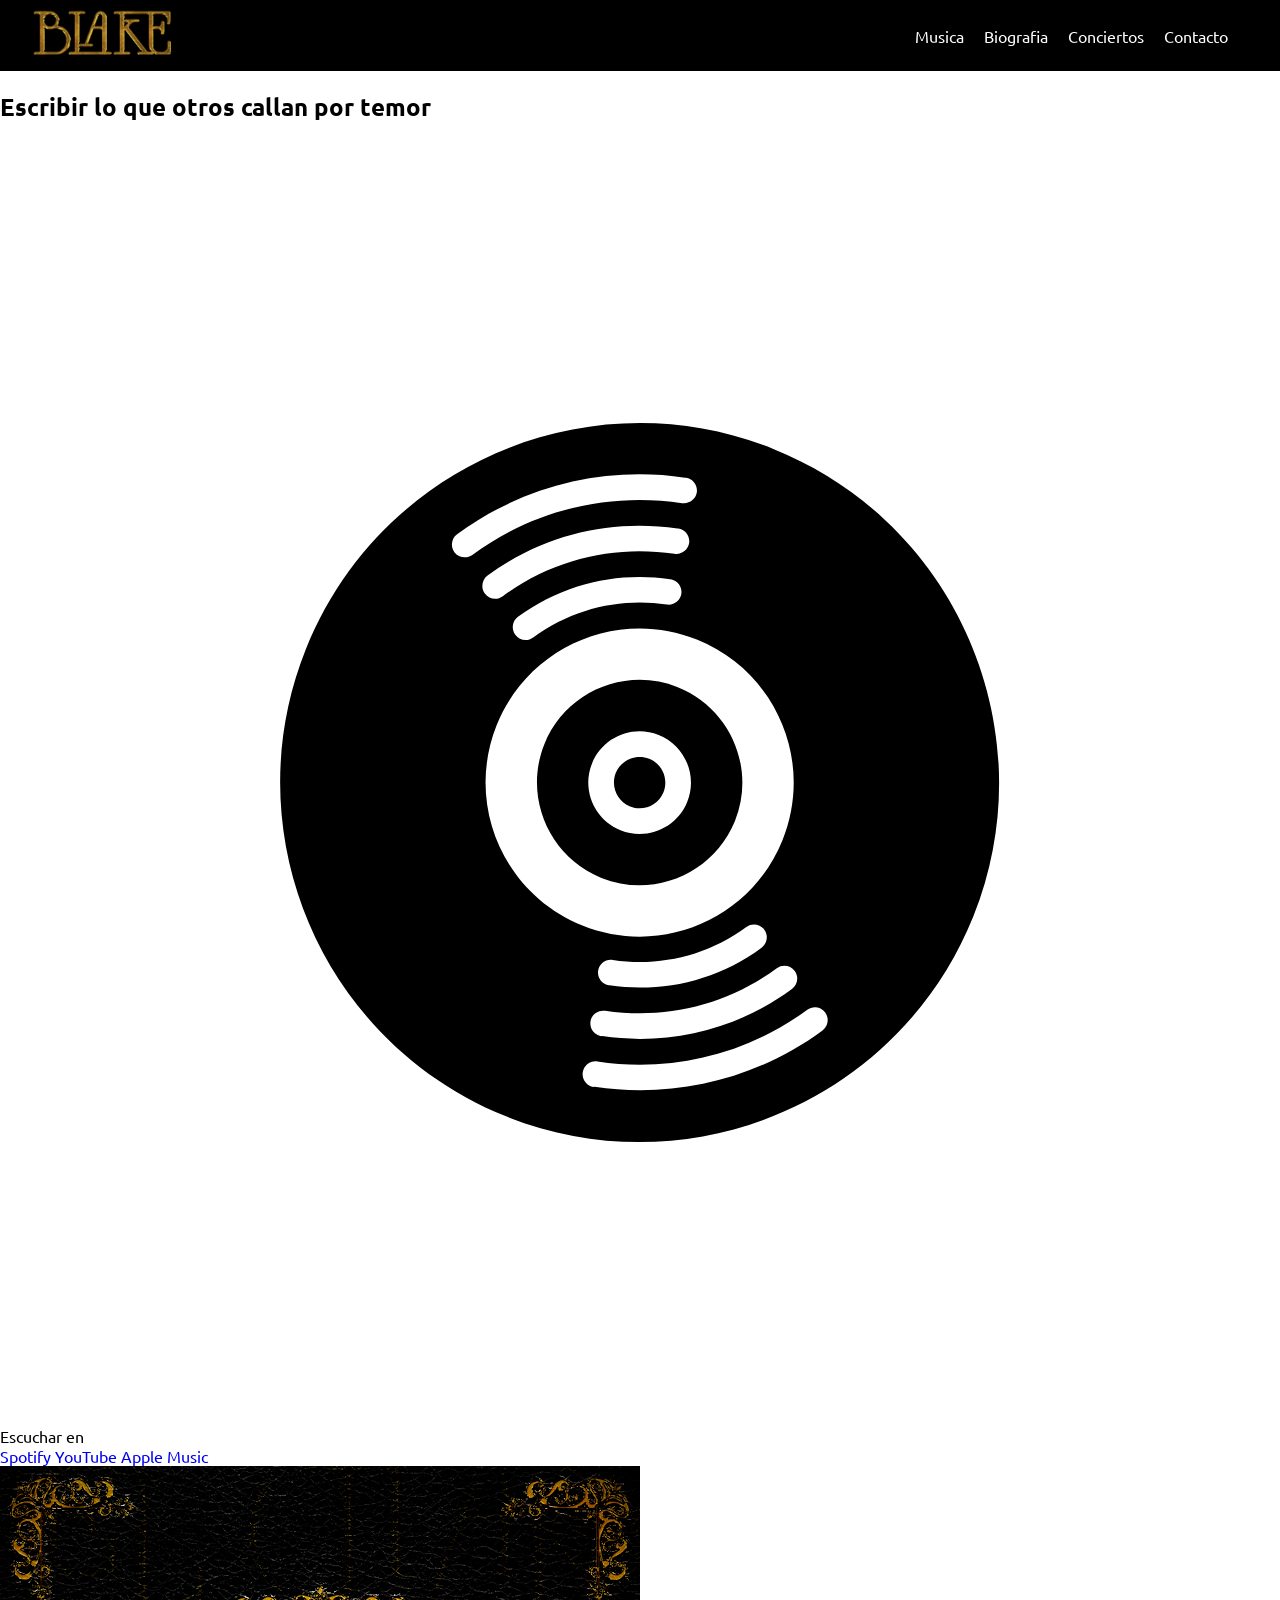
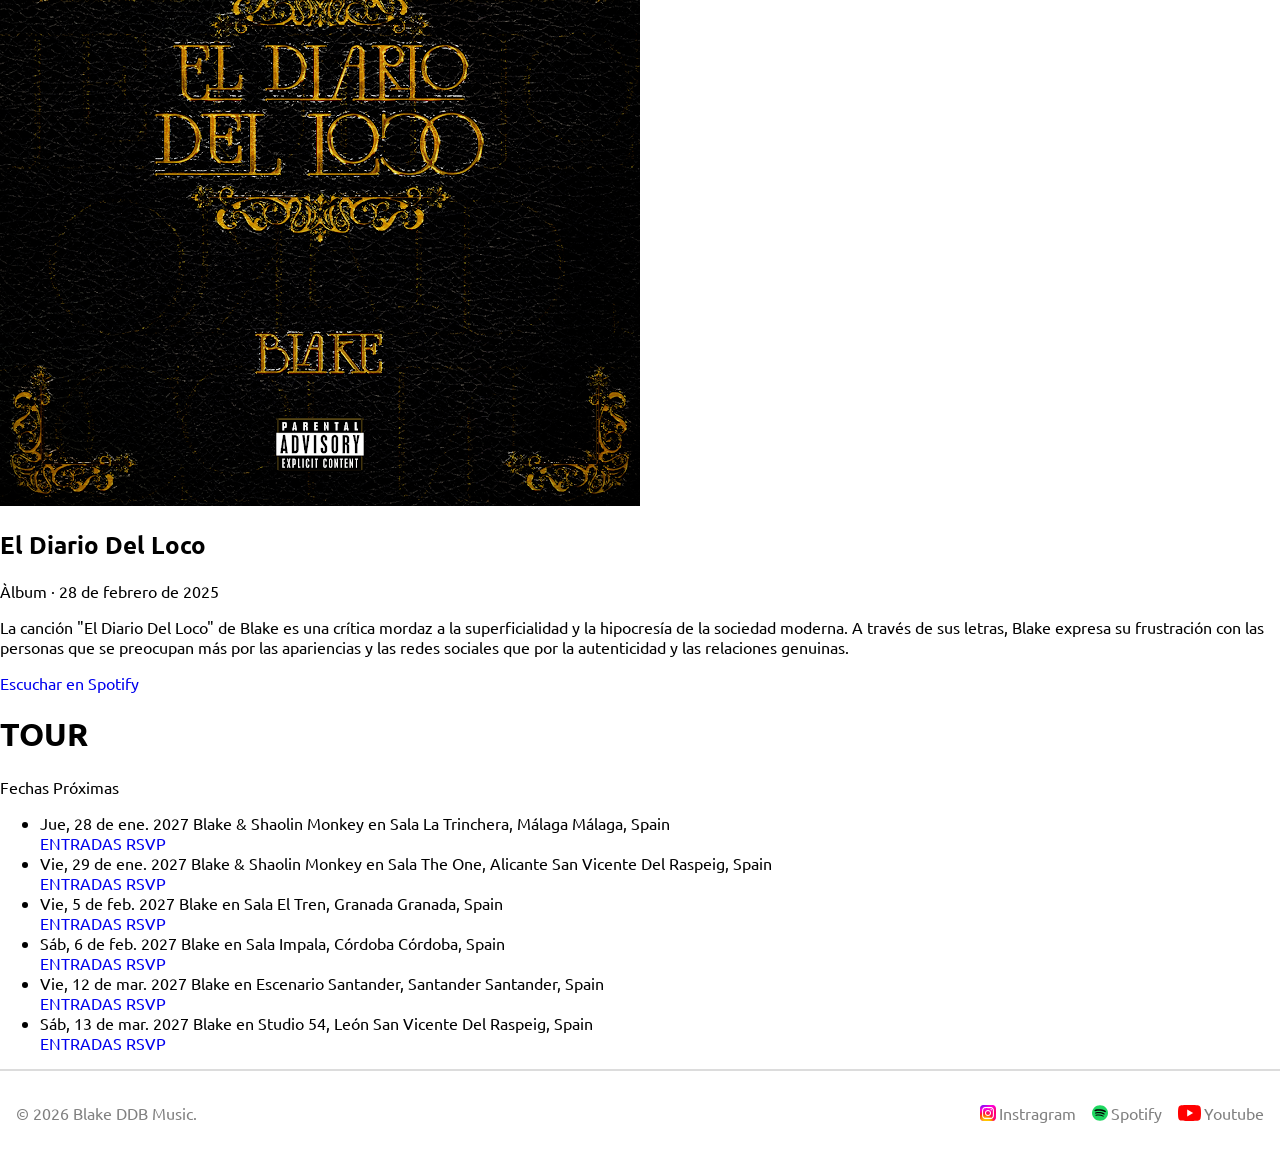
==== commit 20f7bd14: "Merge branch 'main' into Oscarromero" ====
--- a/index.html
+++ b/index.html
@@ -6,10 +6,7 @@
     <title>Blake</title>
     <link rel="icon" href="assets/img/blake logo.webp" >
     <link rel="stylesheet" href="assets/css/estils.css">
-    <link rel="stylesheet" href="assets/css/index.css">
-    <link rel="preconnect" href="https://fonts.googleapis.com">
-    <link rel="preconnect" href="https://fonts.gstatic.com" crossorigin>
-    <link href="https://fonts.googleapis.com/css2?family=Ubuntu:ital,wght@0,300;0,400;0,500;0,700;1,300;1,400;1,500;1,700&display=swap" rel="stylesheet">
+    <link rel="stylesheet" href="assets/css/font_ubuntu.css">
 </head>
 
 <body>
@@ -153,5 +150,15 @@
     </ul>
   </main>
 
+    
+    <div class="espacio"></div>
+    <footer>
+        <span>© 2026 Blake DDB Music.</span>
+        <div>
+            <a href="https://www.instagram.com/blakemusica/"><img src="./assets/img/icons/instagram_icon.svg" alt="Instragram" class="footer-icon">Instragram</a>
+            <a href="https://open.spotify.com/intl-es/artist/2FwMmxiCWQhEyO9k0nOyNF"><img src="./assets/img/icons/spotify_icon.svg" alt="Spotify" class="footer-icon">Spotify</a>
+            <a href="https://www.youtube.com/@BLAKEMUSICA"><img src="./assets/img/icons/youtube_icon.svg" alt="Youtube" class="footer-icon">Youtube</a>
+        </div>
+    </footer>
 </body>
 </html>
--- a/assets/css/estils.css
+++ b/assets/css/estils.css
@@ -1,9 +1,43 @@
 body{
-    font-family: ubuntu;
-    margin:0 ;
+    font-family: "Ubuntu";
+    margin: 0;
 }
 a {
     text-decoration: none;
+}
+footer {
+    
+    display: flex;
+    align-items: center;
+    justify-content: space-between;
+    border-top: 2px solid gainsboro;
+    padding:  2em 1em;
+    >span {
+        color: grey;
+    }
+    >div {
+        display: flex;
+        align-items: center;
+        justify-content: space-around;
+        gap: 1em;
+        >a {
+            
+            display: flex;
+            color: grey;
+            transition: color 0.1s ease; 
+            align-items: center;
+        }
+        >a:hover {
+            color: black;
+        }
+    }
+}
+.footer-icon {
+    height: 1em;
+    margin-right: 0.2em;
+}
+.invert-image-color {
+    filter: invert();
 }
 .cabecera{
     background-color: black;
--- a/assets/css/font_ubuntu.css
+++ b/assets/css/font_ubuntu.css
@@ -0,0 +1,48 @@
+@import url('https://fonts.googleapis.com/css2?family=Ubuntu:ital,wght@0,300;0,400;0,500;0,700;1,300;1,400;1,500;1,700&display=swap');
+.ubuntu-light {
+  font-family: "Ubuntu", sans-serif;
+  font-weight: 300;
+  font-style: normal;
+}
+
+.ubuntu-regular {
+  font-family: "Ubuntu", sans-serif;
+  font-weight: 400;
+  font-style: normal;
+}
+
+.ubuntu-medium {
+  font-family: "Ubuntu", sans-serif;
+  font-weight: 500;
+  font-style: normal;
+}
+
+.ubuntu-bold {
+  font-family: "Ubuntu", sans-serif;
+  font-weight: 700;
+  font-style: normal;
+}
+
+.ubuntu-light-italic {
+  font-family: "Ubuntu", sans-serif;
+  font-weight: 300;
+  font-style: italic;
+}
+
+.ubuntu-regular-italic {
+  font-family: "Ubuntu", sans-serif;
+  font-weight: 400;
+  font-style: italic;
+}
+
+.ubuntu-medium-italic {
+  font-family: "Ubuntu", sans-serif;
+  font-weight: 500;
+  font-style: italic;
+}
+
+.ubuntu-bold-italic {
+  font-family: "Ubuntu", sans-serif;
+  font-weight: 700;
+  font-style: italic;
+}
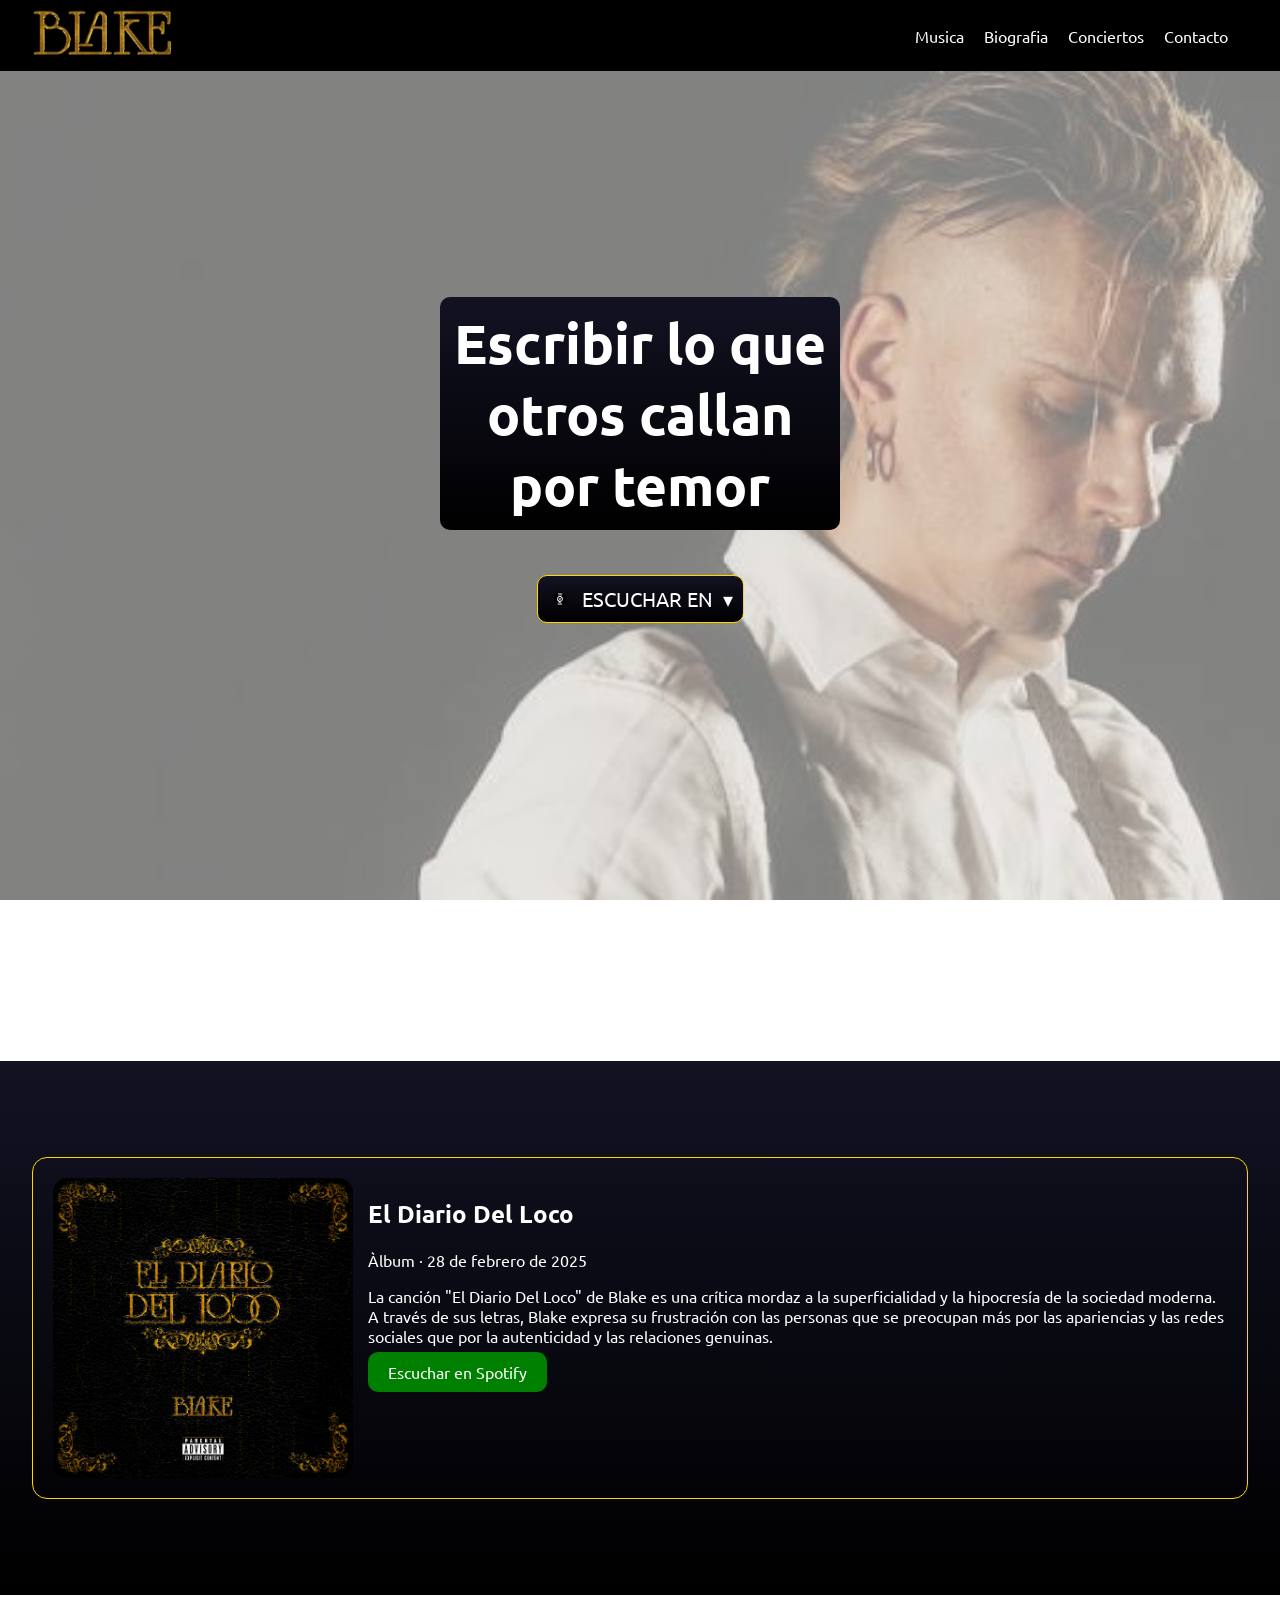
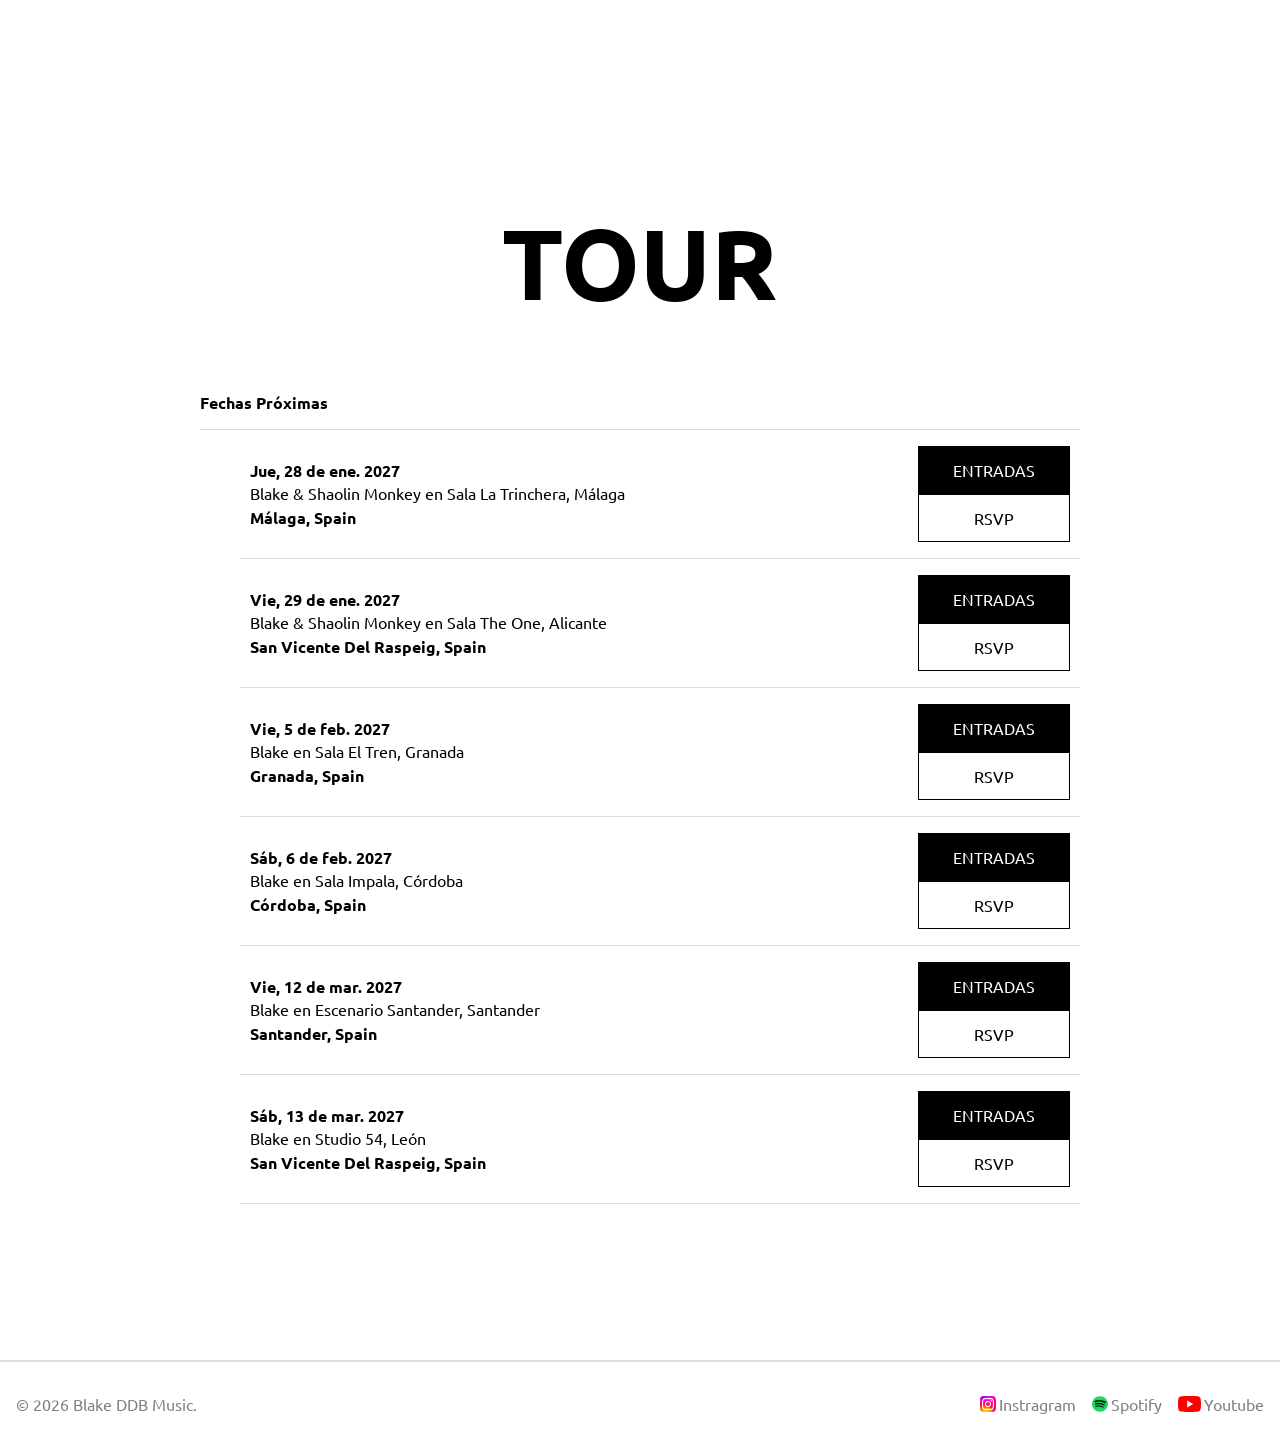
==== commit 90a29d75: "pagina principal terminada" ====
--- a/index.html
+++ b/index.html
@@ -6,6 +6,7 @@
     <title>Blake</title>
     <link rel="icon" href="assets/img/blake logo.webp" >
     <link rel="stylesheet" href="assets/css/estils.css">
+    <link rel="stylesheet" href="assets/css/index.css">
     <link rel="stylesheet" href="assets/css/font_ubuntu.css">
 </head>
 
--- a/assets/css/index.css
+++ b/assets/css/index.css
@@ -0,0 +1,258 @@
+/* -----Animación con scroll-----*/
+.progreso{
+    position: fixed;
+    top: 0;
+    left: 0;
+    width: 100%;
+    height: 4px;
+    background: #FFD700;
+    transform: scaleX(0);
+    transform-origin: left;
+    z-index: 1000;
+}
+
+@keyframes crece{
+    to { transform: scaleX(1); }
+}
+
+@supports (animation-timeline: view()){
+    .progreso{
+        animation: crece linear;
+        animation-timeline: scroll(block);
+    }
+}
+
+/* -----Hero----- */
+.imagenhero{
+    width: 100%;
+    opacity: 0.5;
+}
+
+.hero{
+    min-height: 90dvh;
+    background-image:
+        linear-gradient(rgba(255,255,255,0.5), rgba(255,255,255,0.5)),
+        url("../img/blake_hero.jpg");
+    background-repeat: no-repeat;
+    background-attachment: fixed;
+    background-size: cover;
+    background-position: center;
+    padding-top: 20dvh;
+    display: flex;
+    flex-direction: column;
+    align-items: center;
+}
+.hero_items{
+    display: flex;
+    flex-direction: column;
+    max-width: 1200px;
+}
+.hero_caja{
+    position: relative;
+    display: flex;
+    flex-direction: column;
+    align-items: center;
+    width: 400px;
+
+}
+
+.hero_titulo{
+    background: linear-gradient(#121223, black);
+    color: white;
+    border-radius: 10px;
+    padding: 10px;
+    text-align: center;
+    font-size: 55px;
+}
+
+
+/* -----menu desplegable----- */
+.hero_desplegable{
+    position: relative;
+    width: fit-content;
+}
+
+.hero_escuchar{
+    display: flex;
+    flex-direction: row;
+    align-items: center;
+    gap: 10px;
+    color: white;
+    padding: 10px;
+    font-size: 20px;
+    text-transform: uppercase;
+    cursor: pointer;
+    background: linear-gradient(#121223, black);
+    border: 1px solid #FFD700;
+    border-radius: 10px;
+    margin-bottom: 10px;
+}
+
+.hero_escuchar object{
+    width: 24px;
+    height: 24px;
+}
+
+.hero_escuchar::after{
+    content: "▾";
+    transition: transform 0.3s;
+}
+
+.hero_desplegable:hover .hero_escuchar::after{
+    transform: rotate(180deg);
+}
+
+.hero_escuchar_menu{
+    display: none;
+    flex-direction: column;
+    align-items: center;
+    background: rgb(12, 12, 23);
+    border: 1px solid #f2c200;
+    border-radius: 10px;
+    transform-origin: top ;
+}
+
+.hero_desplegable:hover .hero_escuchar_menu{
+    display: flex;
+    animation: abrirMenu 0.3s ease-out;
+}
+
+@keyframes abrirMenu{
+    from {
+        opacity: 0;
+        transform: translateY(-20px) ;
+    }
+    to {
+        opacity: 1;
+        transform: translateY(0);
+    }
+}
+
+.plataforma{
+    color: white;
+    text-decoration: none;
+    font-size: 20px;
+    padding: 4px 8px;
+}
+
+.plataforma:hover{
+    background-color: rgb(44, 44, 44);
+    border-radius: 10px;
+}
+
+.hero_desplegable:hover .plataforma{
+    animation: entraPlataforma 0.3s ease-out both;
+}
+
+@keyframes entraPlataforma{
+    from { opacity: 0; transform: translateX(-12px); }
+    to   { opacity: 1; transform: translateX(0); }
+}
+
+/* -----album----- */
+.album{
+    background: linear-gradient(#121223, black);
+    color: white;
+    padding: 96px 32px;
+    display: flex;
+    justify-content: center;
+}
+
+.albumcard{
+    border: 1px solid #FFD700;
+    display: flex;
+    padding: 20px;
+    border-radius: 15px;
+    max-width: 1200px;
+}
+
+.albumportada{
+    max-width: 300px;
+    width: 100%;
+    border-radius: 15px;
+    margin-right: 15px;
+}
+
+.diario_spotify{
+    background-color: green;
+    color: white;
+    padding: 10px 20px;
+    border-radius: 10px;
+}
+
+@media (max-width: 715px){
+    .albumcard{
+        flex-direction: column;
+        align-items: center;
+    }
+}
+
+/* -----Tour----- */
+.tour{
+    padding: 140px 32px;
+    display: flex;
+    flex-direction: column;
+}
+
+
+
+.tour {
+      max-width: 880px;
+      margin: 0 auto;
+    }
+
+.tour h1{
+    text-align: center;
+    font-size: 100px;
+}
+
+
+.subhead {
+    display: flex;
+    font-weight: 700;
+}
+.fechas {
+      list-style: none;
+      border-top: 1px solid #ddd;
+    }
+
+    .fecha {
+      display: flex;
+      justify-content: space-between;
+      align-items: center;
+      padding: 16px 10px;
+      border-bottom: 1px solid #ddd;
+    }
+
+    .fecha-info { font-size: 1rem; line-height: 1.45; }
+    .fecha-info .dia,
+    .fecha-info .lugar { font-weight: 700; display: block; }
+
+    .botones {
+      display: flex;
+      flex-direction: column;
+    }
+
+    .btn {
+      display: flex;
+      align-items: center;
+      justify-content: center;
+      width: 150px;
+      height: 46px;
+      border: 1px solid #000;
+    }
+    .btn-entradas { 
+        background: #000; 
+        color: #fff; 
+    }
+    .btn-rsvp { 
+        background: #fff; 
+        color: #000; 
+    }
+
+    @media (max-width: 600px) {
+      h1 {margin-bottom: 36px; }
+      .fecha { flex-direction: column; align-items: flex-start; }
+      .botones { width: 100%; }
+      .btn { width: 100%; }
+    }
